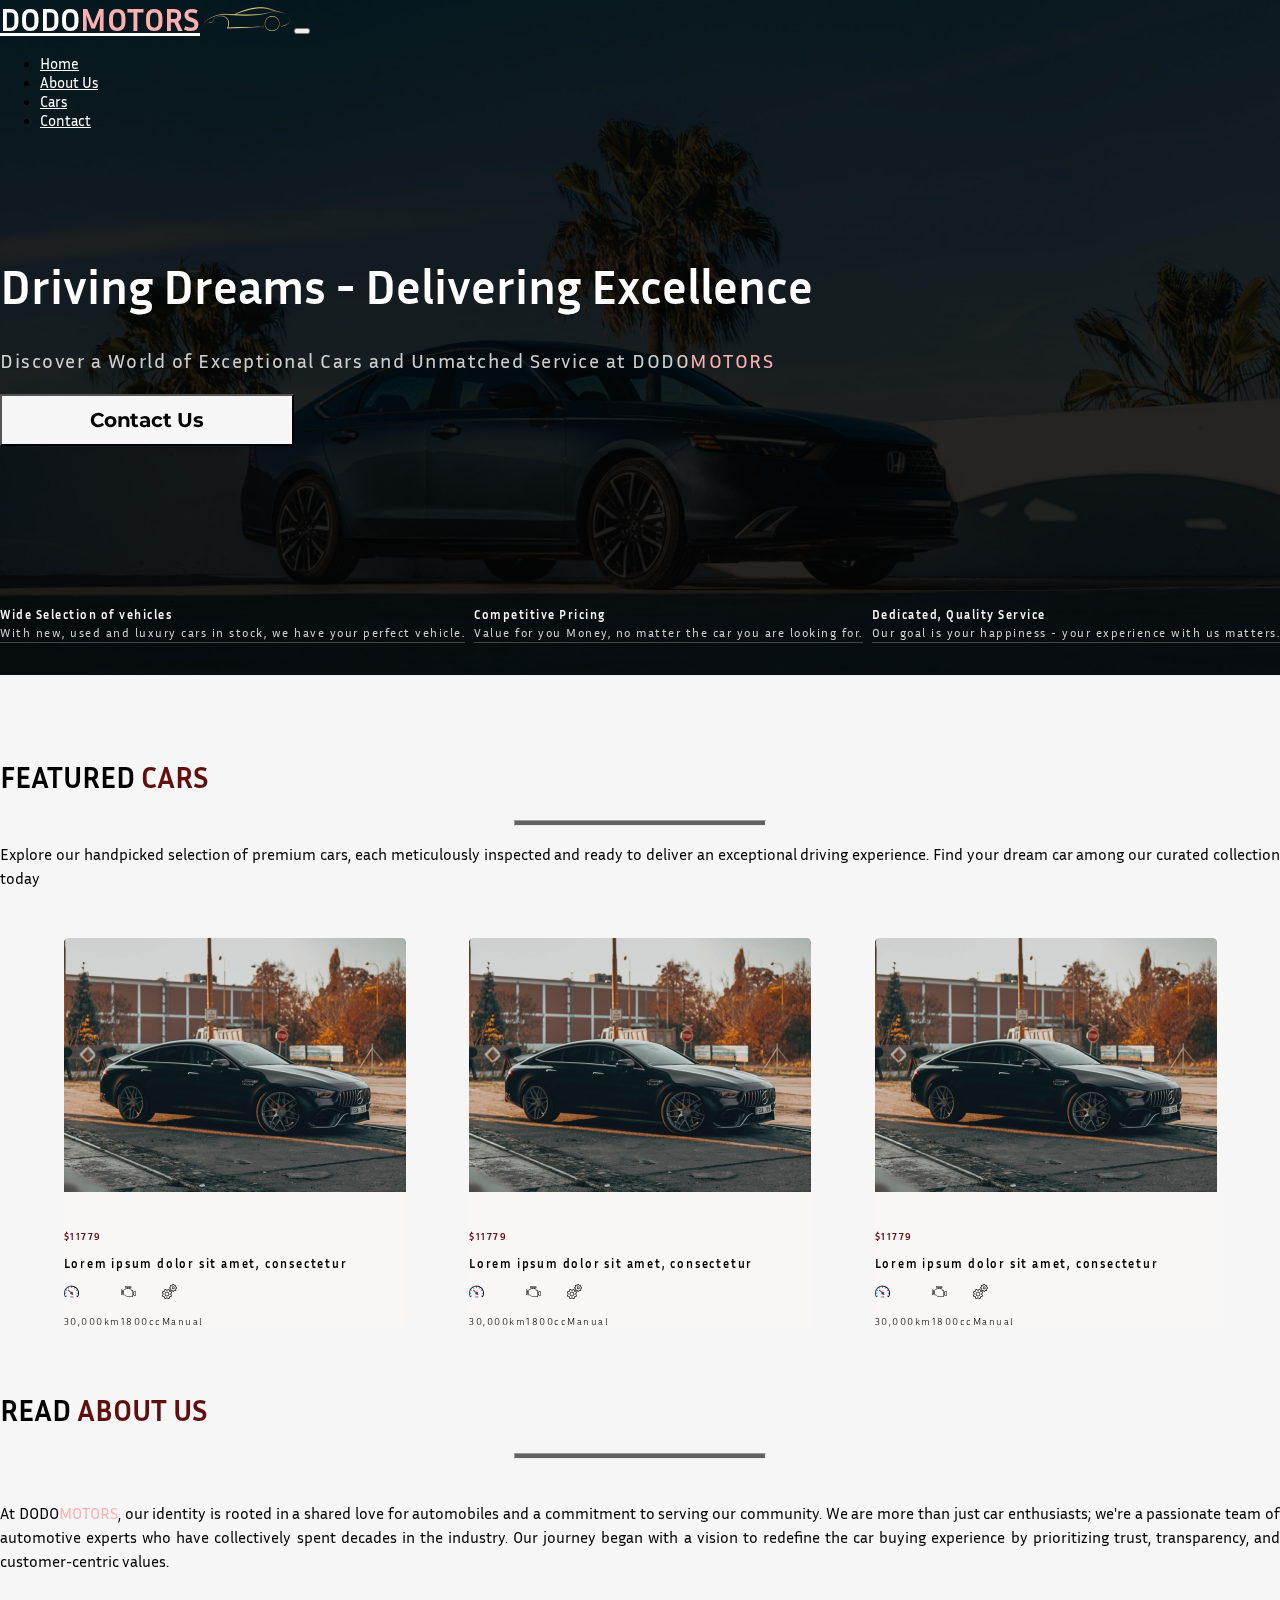
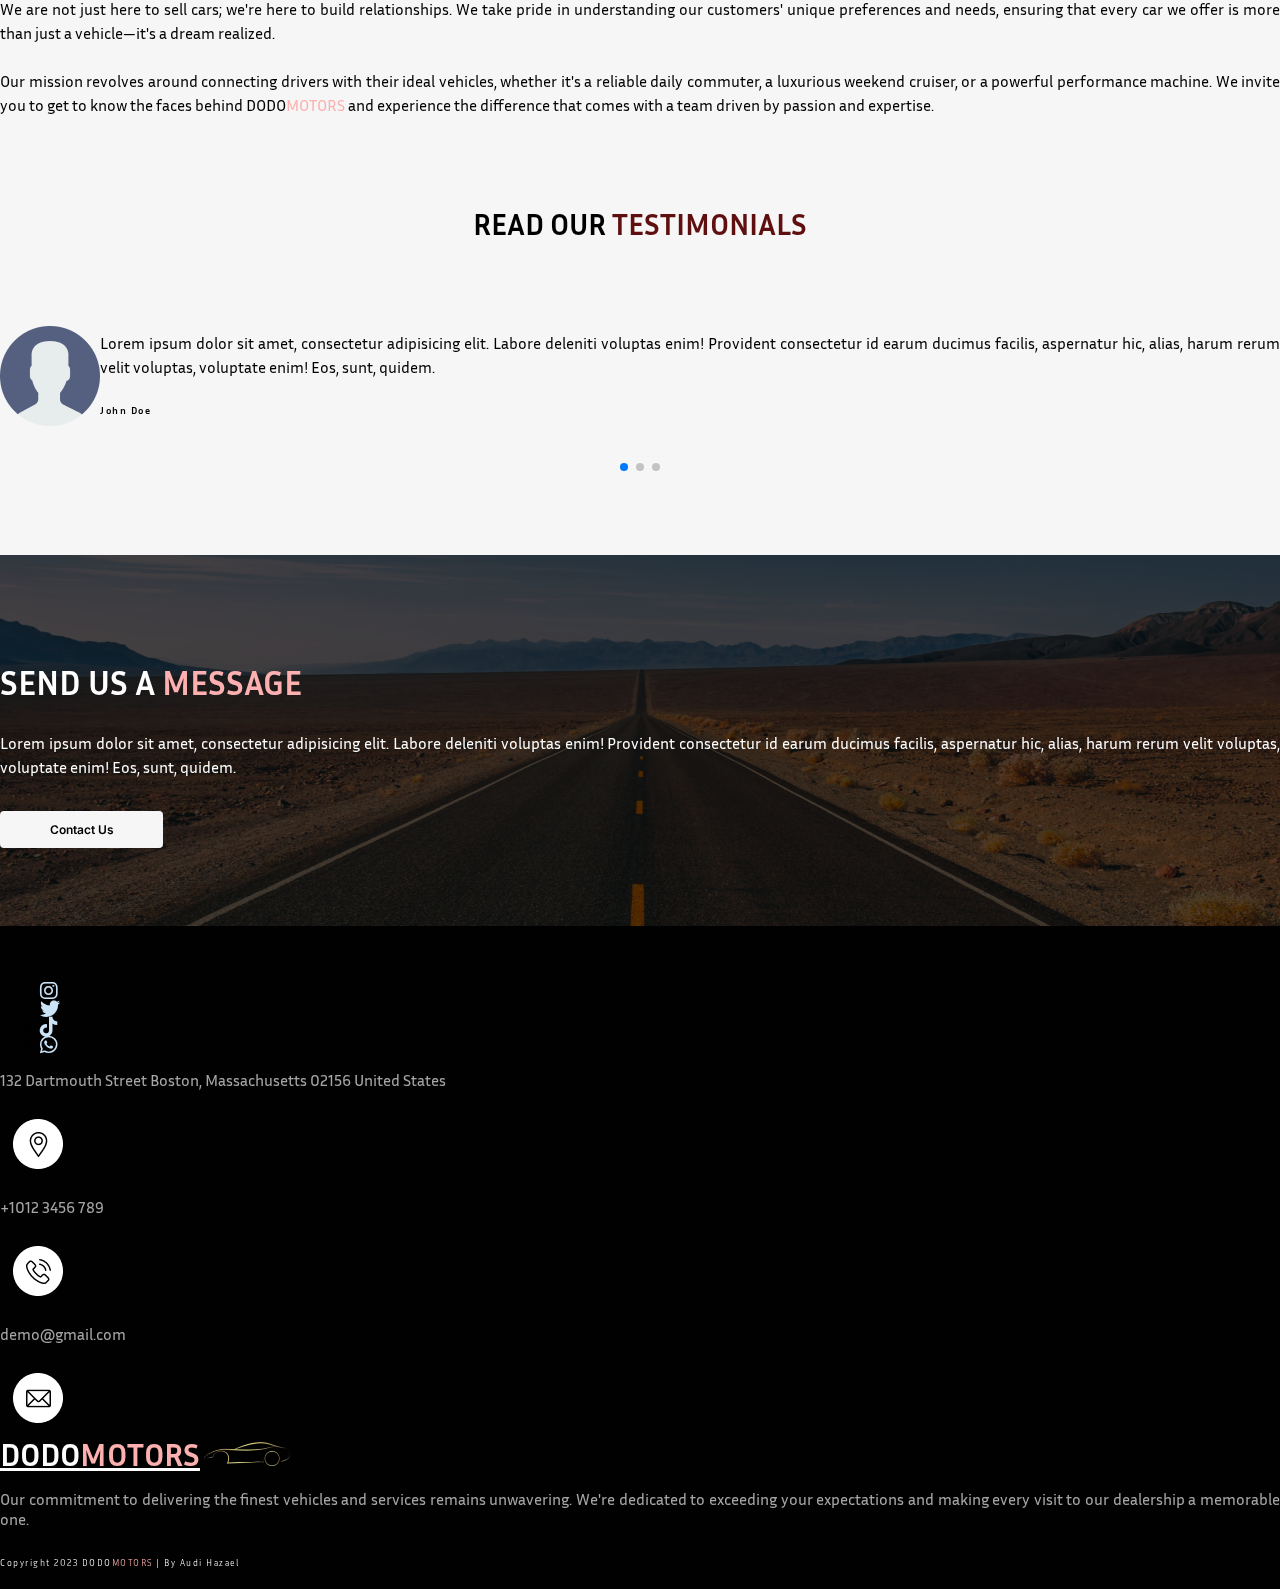
==== index.html @ 6fd5408b "Folder Adjustments" ====
<!DOCTYPE html>
<html lang="en">

<head>
  <meta charset="UTF-8">
  <meta name="viewport" content="width=device-width, initial-scale=1.0">
  <meta name="description" content="">
  <meta name="robots" content="index, follow">
  <link rel="canonical" href="">
  <meta property="og:title" content="">
  <meta property="og:description" content="">
  <meta property="og:image" content="">
  <script type="application/ld+json">
    {
      "@context": "https://schema.org",
      "@type": "WebPage",
      "name": "",
      "description": "",
      "url": "",
      "image": ""
    }
  </script>

  <link href="/Assets/css/fontawesome.css" rel="stylesheet">
  <link href="/Assets/css/brands.css" rel="stylesheet">
  <link href="/Assets/css/solid.css" rel="stylesheet">

  <link rel="stylesheet" href="https://cdnjs.cloudflare.com/ajax/libs/animate.css/4.1.1/animate.min.css" />
  <link href="https://cdn.jsdelivr.net/npm/bootstrap@5.3.1/dist/css/bootstrap.min.css" rel="stylesheet"
    integrity="sha384-4bw+/aepP/YC94hEpVNVgiZdgIC5+VKNBQNGCHeKRQN+PtmoHDEXuppvnDJzQIu9" crossorigin="anonymous">

  <link rel="stylesheet" href="/Styles/styles.css">
  <!-- Swiper CSS -->
  <link rel="stylesheet" href="https://unpkg.com/swiper/swiper-bundle.min.css">
  <link rel="stylesheet" href="https://cdn.jsdelivr.net/npm/swiper@10/swiper-bundle.min.css" />

  <link rel="icon" href="">
  <title>Home - DODOMOTORS</title>
</head>

<body id="" class="">
  <header class="">
    <nav class="navbar navbar-expand-lg  animate__animated animate__fadeIn animate__slower">
      <div class="container d-flex">
        <a class="navbar-brand" href="index.html">DODO<span class="motors">MOTORS</span></a>
        <img src="/Images/car.png" alt="" class="logo">
        </a>

        <button class="navbar-toggler" type="button" data-bs-toggle="collapse" data-bs-target="#navbarNav"
          aria-controls="navbarNav" aria-expanded="false" aria-label="Toggle navigation">
          <span class="navbar-toggler-icon text-light"></span>
        </button>

        <div class="collapse navbar-collapse" id="navbarNav">
          <div class="navbar-nav ms-auto mb-2 mb-lg-0 justify-content-center">
            <ul class="navbar-nav">
              <li class="nav-item me-4 ms-4">
                <a class="nav-link" aria-current="page" href="index.html">Home</a>
              </li>
              <li class="nav-item me-4 ms-4">
                <a class="nav-link" href="about-us.html">About Us</a>
              </li>
              <li class="nav-item me-4 ms-4">
                <a class="nav-link" href="products-search.html">Cars</a>
              </li>
              <li class="nav-item me-4 ms-4">
                <a class="nav-link" href="contact.html">Contact</a>
              </li>
            </ul>
          </div>
        </div>
      </div>
    </nav>

    <div class="hero">
      <div class="container animate__animated animate__fadeIn animate__slow">
        <h1 class="">Driving Dreams - Delivering Excellence</h1>
        <p class="">Discover a World of Exceptional Cars and Unmatched Service at DODO<span class="motors">MOTORS</span>
        </p>
        <div class="hero-button mt-5">
          <button type="button" class="btn animate__animated animate__fadeIn animate__slower">Contact
            Us</button>
        </div>

        <div class="row">
          <div class="col-3 ms-0 ps-0">
            <p class="title mb-2 ms-0 ps-0">Wide Selection of vehicles</p>
            <p class="ms-0 ps-0">With new, used and luxury cars in stock, we have your perfect vehicle.</p>
          </div>
          <div class="col-3 ms-0 ps-0">
            <p class="title mb-2 ms-0 ps-0">Competitive Pricing</p>
            <p class="ms-0 ps-0">Value for you Money, no matter the car you are looking for. </p>
          </div>
          <div class="col-3 ms-0 ps-0">
            <p class="title mb-2 ms-0 ps-0">Dedicated, Quality Service</p>
            <p class="ms-0 ps-0">Our goal is your happiness - your experience with us matters.</p>
          </div>
        </div>
      </div>
    </div>
  </header>

  <div class="featured container">
    <div class="">
      <div class="feature-title">
        <h2>FEATURED <span class="alternate-color">CARS</span></h2>
        <hr>
        <p>Explore our handpicked selection of premium cars, each meticulously inspected and ready to deliver an
          exceptional driving experience. Find your dream car among our curated collection today</p>
      </div>
    </div>
    <div class="row car-rows">
      <div class="col-4 ">
        <img class="car m-0 p-0" src="/Images/mercedes-benz.png" alt="">
        <div class="ms-4">
          <p class="money">$11779</p>
          <p class="description">Lorem ipsum dolor sit amet, consectetur</p>
          <div class="row not-centered">
            <div class="col-3 d-flex">
              <img class="icon me-2" src="/Images/speedometer.png" alt="">
              <p class="value">30,000km</p>
            </div>
            <div class="col-3 d-flex">
              <img class="icon ms-2 me-2" src="/Images/engine.png" alt="">
              <p class="value">1800cc</p>
            </div>
            <div class="col-3 d-flex">
              <img class="icon me-2" src="/Images/transmission.png" alt="">
              <p class="value">Manual</p>
            </div>
          </div>
        </div>
      </div>
      <div class="col-4 ">
        <img class="car m-0 p-0" src="/Images/mercedes-benz.png" alt="">
        <div class="ms-4">
          <p class="money">$11779</p>
          <p class="description">Lorem ipsum dolor sit amet, consectetur</p>
          <div class="row not-centered">
            <div class="col-3 d-flex">
              <img class="icon me-2" src="/Images/speedometer.png" alt="">
              <p class="value">30,000km</p>
            </div>
            <div class="col-3 d-flex">
              <img class="icon ms-2 me-2" src="/Images/engine.png" alt="">
              <p class="value">1800cc</p>
            </div>
            <div class="col-3 d-flex">
              <img class="icon me-2" src="/Images/transmission.png" alt="">
              <p class="value">Manual</p>
            </div>
          </div>
        </div>
      </div>
      <div class="col-4 ">
        <img class="car m-0 p-0" src="/Images/mercedes-benz.png" alt="">
        <div class="ms-4">
          <p class="money">$11779</p>
          <p class="description">Lorem ipsum dolor sit amet, consectetur</p>
          <div class="row not-centered">
            <div class="col-3 d-flex">
              <img class="icon me-2" src="/Images/speedometer.png" alt="">
              <p class="value">30,000km</p>
            </div>
            <div class="col-3 d-flex">
              <img class="icon ms-2 me-2" src="/Images/engine.png" alt="">
              <p class="value">1800cc</p>
            </div>
            <div class="col-3 d-flex">
              <img class="icon me-2" src="/Images/transmission.png" alt="">
              <p class="value">Manual</p>
            </div>
          </div>
        </div>
      </div>
    </div>
  </div>


  <div class="about-us container">
    <h2>READ <span class="alternate-color">ABOUT US</span></h2>
    <hr>
    <br>
    <p class="">At DODO<span class="motors">MOTORS</span>, our identity is rooted in a shared love for
      automobiles and a
      commitment to serving our
      community. We are more than just car enthusiasts; we're a passionate team of automotive experts who have
      collectively spent decades in the industry. Our journey began with a vision to redefine the car buying
      experience by prioritizing trust, transparency, and customer-centric values.
      <br><br>
      We are not just here to sell cars; we're here to build relationships. We take pride in understanding our
      customers' unique preferences and needs, ensuring that every car we offer is more than just a vehicle—it's a
      dream realized.
      <br><br>
      Our mission revolves around connecting drivers with their ideal vehicles, whether it's a reliable daily
      commuter, a luxurious weekend cruiser, or a powerful performance machine. We invite you to get to know the faces
      behind DODO<span class="motors">MOTORS</span> and experience the difference that comes with a team driven by
      passion and expertise.</p>
  </div>

  <div class="testimonials container">
    <div class="title">
      <h2>READ OUR <span class="alternate-color">TESTIMONIALS</span></h2>
    </div>
    <div class="swiper-container">
      <div class="swiper-wrapper">
        <div class="swiper-slide">
          <div class="row">
            <div class="col-lg-2 image">
              <img src="/Images/avatar.png" alt="" class="avatar">
            </div>
            <div class="col-lg-8">
              <p>Lorem ipsum dolor sit amet, consectetur adipisicing elit. Labore deleniti voluptas enim! Provident
                consectetur id earum ducimus facilis, aspernatur hic, alias, harum rerum velit voluptas, voluptate enim!
                Eos, sunt, quidem.</p>
              <h6>John Doe</h6>
            </div>
          </div>
        </div>

        <div class="swiper-slide">
          <div class="row">
            <div class="col-lg-2 image">
              <img src="/Images/avatar.png" alt="" class="avatar">
            </div>
            <div class="col-lg-8">
              <p>Lorem ipsum dolor sit amet, consectetur adipisicing elit. Labore deleniti voluptas enim! Provident
                consectetur id earum ducimus facilis, aspernatur hic, alias, harum rerum velit voluptas, voluptate enim!
                Eos, sunt, quidem.</p>
              <h6>John Doe</h6>
            </div>
          </div>
        </div>

        <div class="swiper-slide">
          <div class="row">
            <div class="col-lg-2 image">
              <img src="/Images/avatar.png" alt="" class="avatar">
            </div>
            <div class="col-lg-8">
              <p>Lorem ipsum dolor sit amet, consectetur adipisicing elit. Labore deleniti voluptas enim! Provident
                consectetur id earum ducimus facilis, aspernatur hic, alias, harum rerum velit voluptas, voluptate enim!
                Eos, sunt, quidem.</p>
              <h6>John Doe</h6>
            </div>
          </div>
        </div>

        <!-- Add more swiper-slide elements for additional testimonials here -->
      </div>
      <!-- Navigation buttons -->
      <div class="swiper-pagination"></div>
    </div>
  </div>

  <div class="contact-us">
    <div class="container">
      <h2>SEND US A <span class="alternate-colorII">MESSAGE</span></h2>
      <p class="mt-4">Lorem ipsum dolor sit amet, consectetur adipisicing elit. Labore deleniti voluptas enim! Provident
        consectetur
        id earum ducimus facilis, aspernatur hic, alias, harum rerum velit voluptas, voluptate enim! Eos, sunt, quidem.
      </p>
      <div class="contact-button">
        <button type="button" class="btn btn-primary animate__animated animate__fadeIn animate__slower">Contact
          Us</button>
      </div>
    </div>
  </div>

  <footer class="footer">
    <div class="container">
      <div class="row">
        <div class="col-lg-6 mb-4">
          <div class="socials">
            <ul class="list-unstyled d-flex justify-content-end">
              <li class="me-4 ms-4"><a href="" rel="nofollow" target="_blank"><i class="fab fa-instagram fa-lg"></i></a>
              </li>
              <li class="me-4 ms-4"><a href="" rel="nofollow" target="_blank"><i class="fab fa-twitter fa-lg"></i></a>
              </li>
              <li class="me-4 ms-4"><a href="" rel="nofollow" target="_blank"><i class="fab fa-tiktok fa-lg"></i></a>
              </li>
              <li class="me-4 ms-4"><a href="" rel="nofollow" target="_blank"><i class="fab fa-whatsapp fa-lg"></i></a>
              </li>
            </ul>
          </div>
          <div class="contact-details">
            <div class="d-flex float-end">
              <p class="me-4 mt-3 text-end">132 Dartmouth Street Boston, Massachusetts 02156 United States</p>
              <img src="/Images/location.png" alt="address-icon" class="icon">
            </div>
            <div class="d-flex float-end">
              <p class="me-4 mt-3">+1012 3456 789</p>
              <img src="/Images/call.png" alt="call-icon" class="icon">
            </div>
            <div class="d-flex float-end">
              <p class="me-4 mt-3 text-end">demo@gmail.com</p>
              <img src="/Images/mail.png" alt="email-icon" class="icon">
            </div>
          </div>
        </div>

        <div class="col-lg-6 mb-4">
          <a class="navbar-brand" href="index.html">DODO<span class="motors">MOTORS</span></a>
          <img src="/Images/car.png" alt="logo image" class="logo">
          </a>
          <p class="left-aligned mt-4">Our commitment to delivering the finest vehicles and services remains
            unwavering.
            We're dedicated to
            exceeding your expectations and making every visit to our dealership a memorable one.
          </p>
        </div>
      </div>

      <p class="copyright text-center mb-0 pb-0">Copyright 2023 DODO<span class="alternate-colorII">MOTORS</span> | By
        Audi Hazael
      </p>
    </div>
  </footer>

  <script src="Assets/js/jquery-3.6.4.min.js"></script>
  <script src="https://cdn.jsdelivr.net/npm/bootstrap@5.3.1/dist/js/bootstrap.bundle.min.js"
    integrity="sha384-HwwvtgBNo3bZJJLYd8oVXjrBZt8cqVSpeBNS5n7C8IVInixGAoxmnlMuBnhbgrkm" crossorigin="anonymous">
  </script>

  <script type="text/javascript" id="hs-script-loader" async defer src="//js-eu1.hs-scripts.com/139735656.js">
  </script>

  <!-- Swiper JS -->
  <script src="https://unpkg.com/swiper/swiper-bundle.min.js"></script>
  <script src="/JavaScript/swiper.js"></script>
  <script src="https://cdn.jsdelivr.net/npm/swiper@10/swiper-bundle.min.js"></script>
  <script src="/JavaScript/imageSwiper.js"></script>
</body>

</html>
---- Assets/css/brands.css ----
/*!
 * Font Awesome Free 6.3.0 by @fontawesome - https://fontawesome.com
 * License - https://fontawesome.com/license/free (Icons: CC BY 4.0, Fonts: SIL OFL 1.1, Code: MIT License)
 * Copyright 2023 Fonticons, Inc.
 */
:root, :host {
  --fa-style-family-brands: 'Font Awesome 6 Brands';
  --fa-font-brands: normal 400 1em/1 'Font Awesome 6 Brands'; }

@font-face {
  font-family: 'Font Awesome 6 Brands';
  font-style: normal;
  font-weight: 400;
  font-display: block;
  src: url("../webfonts/fa-brands-400.woff2") format("woff2"), url("../webfonts/fa-brands-400.ttf") format("truetype"); }

.fab,
.fa-brands {
  font-weight: 400; }

.fa-monero:before {
  content: "\f3d0"; }

.fa-hooli:before {
  content: "\f427"; }

.fa-yelp:before {
  content: "\f1e9"; }

.fa-cc-visa:before {
  content: "\f1f0"; }

.fa-lastfm:before {
  content: "\f202"; }

.fa-shopware:before {
  content: "\f5b5"; }

.fa-creative-commons-nc:before {
  content: "\f4e8"; }

.fa-aws:before {
  content: "\f375"; }

.fa-redhat:before {
  content: "\f7bc"; }

.fa-yoast:before {
  content: "\f2b1"; }

.fa-cloudflare:before {
  content: "\e07d"; }

.fa-ups:before {
  content: "\f7e0"; }

.fa-wpexplorer:before {
  content: "\f2de"; }

.fa-dyalog:before {
  content: "\f399"; }

.fa-bity:before {
  content: "\f37a"; }

.fa-stackpath:before {
  content: "\f842"; }

.fa-buysellads:before {
  content: "\f20d"; }

.fa-first-order:before {
  content: "\f2b0"; }

.fa-modx:before {
  content: "\f285"; }

.fa-guilded:before {
  content: "\e07e"; }

.fa-vnv:before {
  content: "\f40b"; }

.fa-square-js:before {
  content: "\f3b9"; }

.fa-js-square:before {
  content: "\f3b9"; }

.fa-microsoft:before {
  content: "\f3ca"; }

.fa-qq:before {
  content: "\f1d6"; }

.fa-orcid:before {
  content: "\f8d2"; }

.fa-java:before {
  content: "\f4e4"; }

.fa-invision:before {
  content: "\f7b0"; }

.fa-creative-commons-pd-alt:before {
  content: "\f4ed"; }

.fa-centercode:before {
  content: "\f380"; }

.fa-glide-g:before {
  content: "\f2a6"; }

.fa-drupal:before {
  content: "\f1a9"; }

.fa-hire-a-helper:before {
  content: "\f3b0"; }

.fa-creative-commons-by:before {
  content: "\f4e7"; }

.fa-unity:before {
  content: "\e049"; }

.fa-whmcs:before {
  content: "\f40d"; }

.fa-rocketchat:before {
  content: "\f3e8"; }

.fa-vk:before {
  content: "\f189"; }

.fa-untappd:before {
  content: "\f405"; }

.fa-mailchimp:before {
  content: "\f59e"; }

.fa-css3-alt:before {
  content: "\f38b"; }

.fa-square-reddit:before {
  content: "\f1a2"; }

.fa-reddit-square:before {
  content: "\f1a2"; }

.fa-vimeo-v:before {
  content: "\f27d"; }

.fa-contao:before {
  content: "\f26d"; }

.fa-square-font-awesome:before {
  content: "\e5ad"; }

.fa-deskpro:before {
  content: "\f38f"; }

.fa-sistrix:before {
  content: "\f3ee"; }

.fa-square-instagram:before {
  content: "\e055"; }

.fa-instagram-square:before {
  content: "\e055"; }

.fa-battle-net:before {
  content: "\f835"; }

.fa-the-red-yeti:before {
  content: "\f69d"; }

.fa-square-hacker-news:before {
  content: "\f3af"; }

.fa-hacker-news-square:before {
  content: "\f3af"; }

.fa-edge:before {
  content: "\f282"; }

.fa-napster:before {
  content: "\f3d2"; }

.fa-square-snapchat:before {
  content: "\f2ad"; }

.fa-snapchat-square:before {
  content: "\f2ad"; }

.fa-google-plus-g:before {
  content: "\f0d5"; }

.fa-artstation:before {
  content: "\f77a"; }

.fa-markdown:before {
  content: "\f60f"; }

.fa-sourcetree:before {
  content: "\f7d3"; }

.fa-google-plus:before {
  content: "\f2b3"; }

.fa-diaspora:before {
  content: "\f791"; }

.fa-foursquare:before {
  content: "\f180"; }

.fa-stack-overflow:before {
  content: "\f16c"; }

.fa-github-alt:before {
  content: "\f113"; }

.fa-phoenix-squadron:before {
  content: "\f511"; }

.fa-pagelines:before {
  content: "\f18c"; }

.fa-algolia:before {
  content: "\f36c"; }

.fa-red-river:before {
  content: "\f3e3"; }

.fa-creative-commons-sa:before {
  content: "\f4ef"; }

.fa-safari:before {
  content: "\f267"; }

.fa-google:before {
  content: "\f1a0"; }

.fa-square-font-awesome-stroke:before {
  content: "\f35c"; }

.fa-font-awesome-alt:before {
  content: "\f35c"; }

.fa-atlassian:before {
  content: "\f77b"; }

.fa-linkedin-in:before {
  content: "\f0e1"; }

.fa-digital-ocean:before {
  content: "\f391"; }

.fa-nimblr:before {
  content: "\f5a8"; }

.fa-chromecast:before {
  content: "\f838"; }

.fa-evernote:before {
  content: "\f839"; }

.fa-hacker-news:before {
  content: "\f1d4"; }

.fa-creative-commons-sampling:before {
  content: "\f4f0"; }

.fa-adversal:before {
  content: "\f36a"; }

.fa-creative-commons:before {
  content: "\f25e"; }

.fa-watchman-monitoring:before {
  content: "\e087"; }

.fa-fonticons:before {
  content: "\f280"; }

.fa-weixin:before {
  content: "\f1d7"; }

.fa-shirtsinbulk:before {
  content: "\f214"; }

.fa-codepen:before {
  content: "\f1cb"; }

.fa-git-alt:before {
  content: "\f841"; }

.fa-lyft:before {
  content: "\f3c3"; }

.fa-rev:before {
  content: "\f5b2"; }

.fa-windows:before {
  content: "\f17a"; }

.fa-wizards-of-the-coast:before {
  content: "\f730"; }

.fa-square-viadeo:before {
  content: "\f2aa"; }

.fa-viadeo-square:before {
  content: "\f2aa"; }

.fa-meetup:before {
  content: "\f2e0"; }

.fa-centos:before {
  content: "\f789"; }

.fa-adn:before {
  content: "\f170"; }

.fa-cloudsmith:before {
  content: "\f384"; }

.fa-pied-piper-alt:before {
  content: "\f1a8"; }

.fa-square-dribbble:before {
  content: "\f397"; }

.fa-dribbble-square:before {
  content: "\f397"; }

.fa-codiepie:before {
  content: "\f284"; }

.fa-node:before {
  content: "\f419"; }

.fa-mix:before {
  content: "\f3cb"; }

.fa-steam:before {
  content: "\f1b6"; }

.fa-cc-apple-pay:before {
  content: "\f416"; }

.fa-scribd:before {
  content: "\f28a"; }

.fa-openid:before {
  content: "\f19b"; }

.fa-instalod:before {
  content: "\e081"; }

.fa-expeditedssl:before {
  content: "\f23e"; }

.fa-sellcast:before {
  content: "\f2da"; }

.fa-square-twitter:before {
  content: "\f081"; }

.fa-twitter-square:before {
  content: "\f081"; }

.fa-r-project:before {
  content: "\f4f7"; }

.fa-delicious:before {
  content: "\f1a5"; }

.fa-freebsd:before {
  content: "\f3a4"; }

.fa-vuejs:before {
  content: "\f41f"; }

.fa-accusoft:before {
  content: "\f369"; }

.fa-ioxhost:before {
  content: "\f208"; }

.fa-fonticons-fi:before {
  content: "\f3a2"; }

.fa-app-store:before {
  content: "\f36f"; }

.fa-cc-mastercard:before {
  content: "\f1f1"; }

.fa-itunes-note:before {
  content: "\f3b5"; }

.fa-golang:before {
  content: "\e40f"; }

.fa-kickstarter:before {
  content: "\f3bb"; }

.fa-grav:before {
  content: "\f2d6"; }

.fa-weibo:before {
  content: "\f18a"; }

.fa-uncharted:before {
  content: "\e084"; }

.fa-firstdraft:before {
  content: "\f3a1"; }

.fa-square-youtube:before {
  content: "\f431"; }

.fa-youtube-square:before {
  content: "\f431"; }

.fa-wikipedia-w:before {
  content: "\f266"; }

.fa-wpressr:before {
  content: "\f3e4"; }

.fa-rendact:before {
  content: "\f3e4"; }

.fa-angellist:before {
  content: "\f209"; }

.fa-galactic-republic:before {
  content: "\f50c"; }

.fa-nfc-directional:before {
  content: "\e530"; }

.fa-skype:before {
  content: "\f17e"; }

.fa-joget:before {
  content: "\f3b7"; }

.fa-fedora:before {
  content: "\f798"; }

.fa-stripe-s:before {
  content: "\f42a"; }

.fa-meta:before {
  content: "\e49b"; }

.fa-laravel:before {
  content: "\f3bd"; }

.fa-hotjar:before {
  content: "\f3b1"; }

.fa-bluetooth-b:before {
  content: "\f294"; }

.fa-sticker-mule:before {
  content: "\f3f7"; }

.fa-creative-commons-zero:before {
  content: "\f4f3"; }

.fa-hips:before {
  content: "\f452"; }

.fa-behance:before {
  content: "\f1b4"; }

.fa-reddit:before {
  content: "\f1a1"; }

.fa-discord:before {
  content: "\f392"; }

.fa-chrome:before {
  content: "\f268"; }

.fa-app-store-ios:before {
  content: "\f370"; }

.fa-cc-discover:before {
  content: "\f1f2"; }

.fa-wpbeginner:before {
  content: "\f297"; }

.fa-confluence:before {
  content: "\f78d"; }

.fa-mdb:before {
  content: "\f8ca"; }

.fa-dochub:before {
  content: "\f394"; }

.fa-accessible-icon:before {
  content: "\f368"; }

.fa-ebay:before {
  content: "\f4f4"; }

.fa-amazon:before {
  content: "\f270"; }

.fa-unsplash:before {
  content: "\e07c"; }

.fa-yarn:before {
  content: "\f7e3"; }

.fa-square-steam:before {
  content: "\f1b7"; }

.fa-steam-square:before {
  content: "\f1b7"; }

.fa-500px:before {
  content: "\f26e"; }

.fa-square-vimeo:before {
  content: "\f194"; }

.fa-vimeo-square:before {
  content: "\f194"; }

.fa-asymmetrik:before {
  content: "\f372"; }

.fa-font-awesome:before {
  content: "\f2b4"; }

.fa-font-awesome-flag:before {
  content: "\f2b4"; }

.fa-font-awesome-logo-full:before {
  content: "\f2b4"; }

.fa-gratipay:before {
  content: "\f184"; }

.fa-apple:before {
  content: "\f179"; }

.fa-hive:before {
  content: "\e07f"; }

.fa-gitkraken:before {
  content: "\f3a6"; }

.fa-keybase:before {
  content: "\f4f5"; }

.fa-apple-pay:before {
  content: "\f415"; }

.fa-padlet:before {
  content: "\e4a0"; }

.fa-amazon-pay:before {
  content: "\f42c"; }

.fa-square-github:before {
  content: "\f092"; }

.fa-github-square:before {
  content: "\f092"; }

.fa-stumbleupon:before {
  content: "\f1a4"; }

.fa-fedex:before {
  content: "\f797"; }

.fa-phoenix-framework:before {
  content: "\f3dc"; }

.fa-shopify:before {
  content: "\e057"; }

.fa-neos:before {
  content: "\f612"; }

.fa-hackerrank:before {
  content: "\f5f7"; }

.fa-researchgate:before {
  content: "\f4f8"; }

.fa-swift:before {
  content: "\f8e1"; }

.fa-angular:before {
  content: "\f420"; }

.fa-speakap:before {
  content: "\f3f3"; }

.fa-angrycreative:before {
  content: "\f36e"; }

.fa-y-combinator:before {
  content: "\f23b"; }

.fa-empire:before {
  content: "\f1d1"; }

.fa-envira:before {
  content: "\f299"; }

.fa-square-gitlab:before {
  content: "\e5ae"; }

.fa-gitlab-square:before {
  content: "\e5ae"; }

.fa-studiovinari:before {
  content: "\f3f8"; }

.fa-pied-piper:before {
  content: "\f2ae"; }

.fa-wordpress:before {
  content: "\f19a"; }

.fa-product-hunt:before {
  content: "\f288"; }

.fa-firefox:before {
  content: "\f269"; }

.fa-linode:before {
  content: "\f2b8"; }

.fa-goodreads:before {
  content: "\f3a8"; }

.fa-square-odnoklassniki:before {
  content: "\f264"; }

.fa-odnoklassniki-square:before {
  content: "\f264"; }

.fa-jsfiddle:before {
  content: "\f1cc"; }

.fa-sith:before {
  content: "\f512"; }

.fa-themeisle:before {
  content: "\f2b2"; }

.fa-page4:before {
  content: "\f3d7"; }

.fa-hashnode:before {
  content: "\e499"; }

.fa-react:before {
  content: "\f41b"; }

.fa-cc-paypal:before {
  content: "\f1f4"; }

.fa-squarespace:before {
  content: "\f5be"; }

.fa-cc-stripe:before {
  content: "\f1f5"; }

.fa-creative-commons-share:before {
  content: "\f4f2"; }

.fa-bitcoin:before {
  content: "\f379"; }

.fa-keycdn:before {
  content: "\f3ba"; }

.fa-opera:before {
  content: "\f26a"; }

.fa-itch-io:before {
  content: "\f83a"; }

.fa-umbraco:before {
  content: "\f8e8"; }

.fa-galactic-senate:before {
  content: "\f50d"; }

.fa-ubuntu:before {
  content: "\f7df"; }

.fa-draft2digital:before {
  content: "\f396"; }

.fa-stripe:before {
  content: "\f429"; }

.fa-houzz:before {
  content: "\f27c"; }

.fa-gg:before {
  content: "\f260"; }

.fa-dhl:before {
  content: "\f790"; }

.fa-square-pinterest:before {
  content: "\f0d3"; }

.fa-pinterest-square:before {
  content: "\f0d3"; }

.fa-xing:before {
  content: "\f168"; }

.fa-blackberry:before {
  content: "\f37b"; }

.fa-creative-commons-pd:before {
  content: "\f4ec"; }

.fa-playstation:before {
  content: "\f3df"; }

.fa-quinscape:before {
  content: "\f459"; }

.fa-less:before {
  content: "\f41d"; }

.fa-blogger-b:before {
  content: "\f37d"; }

.fa-opencart:before {
  content: "\f23d"; }

.fa-vine:before {
  content: "\f1ca"; }

.fa-paypal:before {
  content: "\f1ed"; }

.fa-gitlab:before {
  content: "\f296"; }

.fa-typo3:before {
  content: "\f42b"; }

.fa-reddit-alien:before {
  content: "\f281"; }

.fa-yahoo:before {
  content: "\f19e"; }

.fa-dailymotion:before {
  content: "\e052"; }

.fa-affiliatetheme:before {
  content: "\f36b"; }

.fa-pied-piper-pp:before {
  content: "\f1a7"; }

.fa-bootstrap:before {
  content: "\f836"; }

.fa-odnoklassniki:before {
  content: "\f263"; }

.fa-nfc-symbol:before {
  content: "\e531"; }

.fa-ethereum:before {
  content: "\f42e"; }

.fa-speaker-deck:before {
  content: "\f83c"; }

.fa-creative-commons-nc-eu:before {
  content: "\f4e9"; }

.fa-patreon:before {
  content: "\f3d9"; }

.fa-avianex:before {
  content: "\f374"; }

.fa-ello:before {
  content: "\f5f1"; }

.fa-gofore:before {
  content: "\f3a7"; }

.fa-bimobject:before {
  content: "\f378"; }

.fa-facebook-f:before {
  content: "\f39e"; }

.fa-square-google-plus:before {
  content: "\f0d4"; }

.fa-google-plus-square:before {
  content: "\f0d4"; }

.fa-mandalorian:before {
  content: "\f50f"; }

.fa-first-order-alt:before {
  content: "\f50a"; }

.fa-osi:before {
  content: "\f41a"; }

.fa-google-wallet:before {
  content: "\f1ee"; }

.fa-d-and-d-beyond:before {
  content: "\f6ca"; }

.fa-periscope:before {
  content: "\f3da"; }

.fa-fulcrum:before {
  content: "\f50b"; }

.fa-cloudscale:before {
  content: "\f383"; }

.fa-forumbee:before {
  content: "\f211"; }

.fa-mizuni:before {
  content: "\f3cc"; }

.fa-schlix:before {
  content: "\f3ea"; }

.fa-square-xing:before {
  content: "\f169"; }

.fa-xing-square:before {
  content: "\f169"; }

.fa-bandcamp:before {
  content: "\f2d5"; }

.fa-wpforms:before {
  content: "\f298"; }

.fa-cloudversify:before {
  content: "\f385"; }

.fa-usps:before {
  content: "\f7e1"; }

.fa-megaport:before {
  content: "\f5a3"; }

.fa-magento:before {
  content: "\f3c4"; }

.fa-spotify:before {
  content: "\f1bc"; }

.fa-optin-monster:before {
  content: "\f23c"; }

.fa-fly:before {
  content: "\f417"; }

.fa-aviato:before {
  content: "\f421"; }

.fa-itunes:before {
  content: "\f3b4"; }

.fa-cuttlefish:before {
  content: "\f38c"; }

.fa-blogger:before {
  content: "\f37c"; }

.fa-flickr:before {
  content: "\f16e"; }

.fa-viber:before {
  content: "\f409"; }

.fa-soundcloud:before {
  content: "\f1be"; }

.fa-digg:before {
  content: "\f1a6"; }

.fa-tencent-weibo:before {
  content: "\f1d5"; }

.fa-symfony:before {
  content: "\f83d"; }

.fa-maxcdn:before {
  content: "\f136"; }

.fa-etsy:before {
  content: "\f2d7"; }

.fa-facebook-messenger:before {
  content: "\f39f"; }

.fa-audible:before {
  content: "\f373"; }

.fa-think-peaks:before {
  content: "\f731"; }

.fa-bilibili:before {
  content: "\e3d9"; }

.fa-erlang:before {
  content: "\f39d"; }

.fa-cotton-bureau:before {
  content: "\f89e"; }

.fa-dashcube:before {
  content: "\f210"; }

.fa-42-group:before {
  content: "\e080"; }

.fa-innosoft:before {
  content: "\e080"; }

.fa-stack-exchange:before {
  content: "\f18d"; }

.fa-elementor:before {
  content: "\f430"; }

.fa-square-pied-piper:before {
  content: "\e01e"; }

.fa-pied-piper-square:before {
  content: "\e01e"; }

.fa-creative-commons-nd:before {
  content: "\f4eb"; }

.fa-palfed:before {
  content: "\f3d8"; }

.fa-superpowers:before {
  content: "\f2dd"; }

.fa-resolving:before {
  content: "\f3e7"; }

.fa-xbox:before {
  content: "\f412"; }

.fa-searchengin:before {
  content: "\f3eb"; }

.fa-tiktok:before {
  content: "\e07b"; }

.fa-square-facebook:before {
  content: "\f082"; }

.fa-facebook-square:before {
  content: "\f082"; }

.fa-renren:before {
  content: "\f18b"; }

.fa-linux:before {
  content: "\f17c"; }

.fa-glide:before {
  content: "\f2a5"; }

.fa-linkedin:before {
  content: "\f08c"; }

.fa-hubspot:before {
  content: "\f3b2"; }

.fa-deploydog:before {
  content: "\f38e"; }

.fa-twitch:before {
  content: "\f1e8"; }

.fa-ravelry:before {
  content: "\f2d9"; }

.fa-mixer:before {
  content: "\e056"; }

.fa-square-lastfm:before {
  content: "\f203"; }

.fa-lastfm-square:before {
  content: "\f203"; }

.fa-vimeo:before {
  content: "\f40a"; }

.fa-mendeley:before {
  content: "\f7b3"; }

.fa-uniregistry:before {
  content: "\f404"; }

.fa-figma:before {
  content: "\f799"; }

.fa-creative-commons-remix:before {
  content: "\f4ee"; }

.fa-cc-amazon-pay:before {
  content: "\f42d"; }

.fa-dropbox:before {
  content: "\f16b"; }

.fa-instagram:before {
  content: "\f16d"; }

.fa-cmplid:before {
  content: "\e360"; }

.fa-facebook:before {
  content: "\f09a"; }

.fa-gripfire:before {
  content: "\f3ac"; }

.fa-jedi-order:before {
  content: "\f50e"; }

.fa-uikit:before {
  content: "\f403"; }

.fa-fort-awesome-alt:before {
  content: "\f3a3"; }

.fa-phabricator:before {
  content: "\f3db"; }

.fa-ussunnah:before {
  content: "\f407"; }

.fa-earlybirds:before {
  content: "\f39a"; }

.fa-trade-federation:before {
  content: "\f513"; }

.fa-autoprefixer:before {
  content: "\f41c"; }

.fa-whatsapp:before {
  content: "\f232"; }

.fa-slideshare:before {
  content: "\f1e7"; }

.fa-google-play:before {
  content: "\f3ab"; }

.fa-viadeo:before {
  content: "\f2a9"; }

.fa-line:before {
  content: "\f3c0"; }

.fa-google-drive:before {
  content: "\f3aa"; }

.fa-servicestack:before {
  content: "\f3ec"; }

.fa-simplybuilt:before {
  content: "\f215"; }

.fa-bitbucket:before {
  content: "\f171"; }

.fa-imdb:before {
  content: "\f2d8"; }

.fa-deezer:before {
  content: "\e077"; }

.fa-raspberry-pi:before {
  content: "\f7bb"; }

.fa-jira:before {
  content: "\f7b1"; }

.fa-docker:before {
  content: "\f395"; }

.fa-screenpal:before {
  content: "\e570"; }

.fa-bluetooth:before {
  content: "\f293"; }

.fa-gitter:before {
  content: "\f426"; }

.fa-d-and-d:before {
  content: "\f38d"; }

.fa-microblog:before {
  content: "\e01a"; }

.fa-cc-diners-club:before {
  content: "\f24c"; }

.fa-gg-circle:before {
  content: "\f261"; }

.fa-pied-piper-hat:before {
  content: "\f4e5"; }

.fa-kickstarter-k:before {
  content: "\f3bc"; }

.fa-yandex:before {
  content: "\f413"; }

.fa-readme:before {
  content: "\f4d5"; }

.fa-html5:before {
  content: "\f13b"; }

.fa-sellsy:before {
  content: "\f213"; }

.fa-sass:before {
  content: "\f41e"; }

.fa-wirsindhandwerk:before {
  content: "\e2d0"; }

.fa-wsh:before {
  content: "\e2d0"; }

.fa-buromobelexperte:before {
  content: "\f37f"; }

.fa-salesforce:before {
  content: "\f83b"; }

.fa-octopus-deploy:before {
  content: "\e082"; }

.fa-medapps:before {
  content: "\f3c6"; }

.fa-ns8:before {
  content: "\f3d5"; }

.fa-pinterest-p:before {
  content: "\f231"; }

.fa-apper:before {
  content: "\f371"; }

.fa-fort-awesome:before {
  content: "\f286"; }

.fa-waze:before {
  content: "\f83f"; }

.fa-cc-jcb:before {
  content: "\f24b"; }

.fa-snapchat:before {
  content: "\f2ab"; }

.fa-snapchat-ghost:before {
  content: "\f2ab"; }

.fa-fantasy-flight-games:before {
  content: "\f6dc"; }

.fa-rust:before {
  content: "\e07a"; }

.fa-wix:before {
  content: "\f5cf"; }

.fa-square-behance:before {
  content: "\f1b5"; }

.fa-behance-square:before {
  content: "\f1b5"; }

.fa-supple:before {
  content: "\f3f9"; }

.fa-rebel:before {
  content: "\f1d0"; }

.fa-css3:before {
  content: "\f13c"; }

.fa-staylinked:before {
  content: "\f3f5"; }

.fa-kaggle:before {
  content: "\f5fa"; }

.fa-space-awesome:before {
  content: "\e5ac"; }

.fa-deviantart:before {
  content: "\f1bd"; }

.fa-cpanel:before {
  content: "\f388"; }

.fa-goodreads-g:before {
  content: "\f3a9"; }

.fa-square-git:before {
  content: "\f1d2"; }

.fa-git-square:before {
  content: "\f1d2"; }

.fa-square-tumblr:before {
  content: "\f174"; }

.fa-tumblr-square:before {
  content: "\f174"; }

.fa-trello:before {
  content: "\f181"; }

.fa-creative-commons-nc-jp:before {
  content: "\f4ea"; }

.fa-get-pocket:before {
  content: "\f265"; }

.fa-perbyte:before {
  content: "\e083"; }

.fa-grunt:before {
  content: "\f3ad"; }

.fa-weebly:before {
  content: "\f5cc"; }

.fa-connectdevelop:before {
  content: "\f20e"; }

.fa-leanpub:before {
  content: "\f212"; }

.fa-black-tie:before {
  content: "\f27e"; }

.fa-themeco:before {
  content: "\f5c6"; }

.fa-python:before {
  content: "\f3e2"; }

.fa-android:before {
  content: "\f17b"; }

.fa-bots:before {
  content: "\e340"; }

.fa-free-code-camp:before {
  content: "\f2c5"; }

.fa-hornbill:before {
  content: "\f592"; }

.fa-js:before {
  content: "\f3b8"; }

.fa-ideal:before {
  content: "\e013"; }

.fa-git:before {
  content: "\f1d3"; }

.fa-dev:before {
  content: "\f6cc"; }

.fa-sketch:before {
  content: "\f7c6"; }

.fa-yandex-international:before {
  content: "\f414"; }

.fa-cc-amex:before {
  content: "\f1f3"; }

.fa-uber:before {
  content: "\f402"; }

.fa-github:before {
  content: "\f09b"; }

.fa-php:before {
  content: "\f457"; }

.fa-alipay:before {
  content: "\f642"; }

.fa-youtube:before {
  content: "\f167"; }

.fa-skyatlas:before {
  content: "\f216"; }

.fa-firefox-browser:before {
  content: "\e007"; }

.fa-replyd:before {
  content: "\f3e6"; }

.fa-suse:before {
  content: "\f7d6"; }

.fa-jenkins:before {
  content: "\f3b6"; }

.fa-twitter:before {
  content: "\f099"; }

.fa-rockrms:before {
  content: "\f3e9"; }

.fa-pinterest:before {
  content: "\f0d2"; }

.fa-buffer:before {
  content: "\f837"; }

.fa-npm:before {
  content: "\f3d4"; }

.fa-yammer:before {
  content: "\f840"; }

.fa-btc:before {
  content: "\f15a"; }

.fa-dribbble:before {
  content: "\f17d"; }

.fa-stumbleupon-circle:before {
  content: "\f1a3"; }

.fa-internet-explorer:before {
  content: "\f26b"; }

.fa-stubber:before {
  content: "\e5c7"; }

.fa-telegram:before {
  content: "\f2c6"; }

.fa-telegram-plane:before {
  content: "\f2c6"; }

.fa-old-republic:before {
  content: "\f510"; }

.fa-odysee:before {
  content: "\e5c6"; }

.fa-square-whatsapp:before {
  content: "\f40c"; }

.fa-whatsapp-square:before {
  content: "\f40c"; }

.fa-node-js:before {
  content: "\f3d3"; }

.fa-edge-legacy:before {
  content: "\e078"; }

.fa-slack:before {
  content: "\f198"; }

.fa-slack-hash:before {
  content: "\f198"; }

.fa-medrt:before {
  content: "\f3c8"; }

.fa-usb:before {
  content: "\f287"; }

.fa-tumblr:before {
  content: "\f173"; }

.fa-vaadin:before {
  content: "\f408"; }

.fa-quora:before {
  content: "\f2c4"; }

.fa-reacteurope:before {
  content: "\f75d"; }

.fa-medium:before {
  content: "\f23a"; }

.fa-medium-m:before {
  content: "\f23a"; }

.fa-amilia:before {
  content: "\f36d"; }

.fa-mixcloud:before {
  content: "\f289"; }

.fa-flipboard:before {
  content: "\f44d"; }

.fa-viacoin:before {
  content: "\f237"; }

.fa-critical-role:before {
  content: "\f6c9"; }

.fa-sitrox:before {
  content: "\e44a"; }

.fa-discourse:before {
  content: "\f393"; }

.fa-joomla:before {
  content: "\f1aa"; }

.fa-mastodon:before {
  content: "\f4f6"; }

.fa-airbnb:before {
  content: "\f834"; }

.fa-wolf-pack-battalion:before {
  content: "\f514"; }

.fa-buy-n-large:before {
  content: "\f8a6"; }

.fa-gulp:before {
  content: "\f3ae"; }

.fa-creative-commons-sampling-plus:before {
  content: "\f4f1"; }

.fa-strava:before {
  content: "\f428"; }

.fa-ember:before {
  content: "\f423"; }

.fa-canadian-maple-leaf:before {
  content: "\f785"; }

.fa-teamspeak:before {
  content: "\f4f9"; }

.fa-pushed:before {
  content: "\f3e1"; }

.fa-wordpress-simple:before {
  content: "\f411"; }

.fa-nutritionix:before {
  content: "\f3d6"; }

.fa-wodu:before {
  content: "\e088"; }

.fa-google-pay:before {
  content: "\e079"; }

.fa-intercom:before {
  content: "\f7af"; }

.fa-zhihu:before {
  content: "\f63f"; }

.fa-korvue:before {
  content: "\f42f"; }

.fa-pix:before {
  content: "\e43a"; }

.fa-steam-symbol:before {
  content: "\f3f6"; }
---- Assets/css/solid.css ----
/*!
 * Font Awesome Free 6.3.0 by @fontawesome - https://fontawesome.com
 * License - https://fontawesome.com/license/free (Icons: CC BY 4.0, Fonts: SIL OFL 1.1, Code: MIT License)
 * Copyright 2023 Fonticons, Inc.
 */
:root, :host {
  --fa-style-family-classic: 'Font Awesome 6 Free';
  --fa-font-solid: normal 900 1em/1 'Font Awesome 6 Free'; }

@font-face {
  font-family: 'Font Awesome 6 Free';
  font-style: normal;
  font-weight: 900;
  font-display: block;
  src: url("../webfonts/fa-solid-900.woff2") format("woff2"), url("../webfonts/fa-solid-900.ttf") format("truetype"); }

.fas,
.fa-solid {
  font-weight: 900; }
---- Styles/styles.css ----
@import url('https://fonts.googleapis.com/css2?family=Inria+Sans:wght@300;400;700&family=Inter:wght@100;300;400;500;600;700&family=Montserrat+Alternates:wght@400;600;700&family=Montserrat:wght@100;200;300;400;500;600;700;800;900&display=swap');

body {
  margin: 0;
  padding: 0;
  background: #F6F6F6;
}

hr {
  width: 250px;
  height: 4px;
  flex-shrink: 0;
  background: rgba(0, 0, 0, 0.60);
  margin-top: 0px;
  padding-top: 0px;
}

span.alternate-color {
  color: #5F0F0F;
}

span.alternate-colorII {
  color: #FDB0B0;
}

h2 {
  color: #000;
  font-family: Inria Sans;
  font-size: 30px;
  font-style: normal;
  font-weight: 600;
  line-height: normal;
}

/* Hero & Navihations */
header {
  background: url('../Images/Hero.png') lightgray 50% / cover no-repeat;
  height: 75dvh;
  flex-shrink: 0;
}

header.alternate-header {
  height: 40dvh;
}

/* header.alternate-header-two {
  height: 55dvh;
} */

.hero {
  margin: 8rem 0;
}

.navbar-brand {
  color: #FFF;
  font-family: Inria Sans;
  font-size: 32px;
  font-style: normal;
  font-weight: 600;
  line-height: normal;
}

.motors {
  color: #FDB0B0;
}

.navbar-nav li.nav-item a.nav-link {
  color: #FFF;
  text-align: center;
  font-family: Inria Sans;
  font-size: 15px;
  font-style: normal;
  font-weight: 400;
  line-height: normal;
}

.navbar-nav .socials li a {
  color: #f1f1f1;
  cursor: pointer;
  transition: all 0.3s ease-in-out;
  width: 18px;
}

.navbar-nav .socials li a:hover {
  color: #ffffff;
  transform: scale(1.2);
}

.hero h1 {
  color: #FFF;
  font-family: Inria Sans;
  font-size: 48px;
  font-style: normal;
  font-weight: 600;
  line-height: 56px;
}

.hero p {
  color: rgba(255, 255, 255, 0.80);
  font-family: Inria Sans;
  font-size: 20px;
  font-style: normal;
  font-weight: 400;
  line-height: 28px;
  letter-spacing: 1.5px;

  margin-top: 2rem;
}

.hero-button button {
  display: inline-flex;
  padding: 12px 0;
  width: 294px;
  justify-content: center;
  align-items: center;
  background: #F6F6F6;

  color: #010101;
  font-family: Montserrat;
  font-size: 20px;
  font-style: normal;
  font-weight: 700;
  line-height: normal;
  letter-spacing: -0.205px;
}

.hero-button button:hover {
  background: #654646;
  color: #f6f6f6;
}

.hero .row {
  margin: 10rem 0 4rem 0;
  display: flex;
  justify-content: space-between;
}

.hero .row .col-3 {
  border-bottom: 1px solid #ffffff3d;
}

.hero .row p {
  font-weight: 400;
  font-family: Inria Sans;
  font-size: 12px;
  line-height: 18px;
  color: #D2D2D2;
  margin: 0px;
  padding: 0px;
}

.hero .row p.title {
  font-weight: 700;
  font-size: 14;
  color: #f6f6f6;
}

/* Featured */
.featured {
  margin-top: 84px;
}

.feature-title {
  margin-bottom: 3rem;
}

.featured .row {
  display: flex;
  justify-content: space-evenly;
  align-items: center;
  margin-bottom: 3rem;
}

.featured .not-centered {
  display: flex;
  justify-content: start;
  align-items: start;
}

.alternate-color {
  color: #5F0F0F;
}

.featured p {
  color: #000;
  font-family: Inria Sans;
  font-size: 16px;
  font-style: normal;
  font-weight: 400;
  line-height: 24px;
  text-align: justify;
}

.featured img {
  margin: 0;
  padding: 0;
  width: 342px;
  height: 254px;
  flex-shrink: 0;
  border-radius: 4px 4px 0px 0px;
  mix-blend-mode: darken;

}

.col-4 {
  width: 342px;
  height: 390px;
  flex-shrink: 0;
  border-radius: 4px;
  background: rgba(251, 246, 246, 0.6);
  margin-bottom: 1rem;
  padding: 0;
}

img.icon {
  width: 15px;
  height: 15px;
  flex-shrink: 0;
}

img.car {
  mix-blend-mode: darken;
  border-radius: 4px 4px 0px 0px;
}

p.money {
  margin-top: 2rem;
  color: #5F0F0F;
  font-family: Inria Sans;
  font-size: 10px;
  font-style: normal;
  font-weight: 600;
  line-height: 16px;
  letter-spacing: 1.5px;
}

p.description {
  width: 296px;
  color: #000;
  font-family: Inria Sans;
  font-size: 12px;
  font-style: normal;
  font-weight: 600;
  line-height: 16px;
  letter-spacing: 1.8px;
}

p.value {
  color: #000;
  font-family: Inria Sans;
  font-size: 10px;
  font-style: normal;
  font-weight: 300;
  line-height: 16px;
  letter-spacing: 1.5px;
}

/* About Us */
.about-us p {
  color: #000;
  font-family: Inria Sans;
  font-size: 16px;
  font-style: normal;
  font-weight: 400;
  line-height: 24px;
  /* width: 95%; */
  text-align: justify;
}

/* Testimonials */
.testimonials {
  margin-top: 4rem;
}

.testimonials .title {
  display: flex;
  justify-content: center;
  align-items: center;
  margin-bottom: 3rem;
}

.testimonials .row {
  display: flex;
  justify-content: center;
  align-items: center;
}

.testimonials p {
  flex-shrink: 0;
  color: #000;
  font-family: Inria Sans;
  font-size: 16px;
  font-style: normal;
  font-weight: 400;
  line-height: 24px;
  text-align: justify;
}

.testimonials h6 {
  color: #000;
  font-family: Inria Sans;
  font-size: 10px;
  font-style: normal;
  font-weight: 700;
  line-height: 16px;
  letter-spacing: 1.5px;
}

/* Contact Us */
.contact-us {
  height: 371px;
  flex-shrink: 0;
  background: url('../Images/background\ II.png') lightgray 50% / cover no-repeat;
  margin-top: 5rem;

  display: grid;
  place-content: center;
}

.contact-us h2 {
  color: #FFF;
  font-family: Inria Sans;
  font-size: 34px;
  font-style: normal;
  font-weight: 600;
  line-height: normal;
}

.contact-us p {
  color: #FFF;
  font-family: Inria Sans;
  font-size: 16px;
  font-style: normal;
  font-weight: 400;
  line-height: 24px;
  text-align: justify;
}

.contact-button button {
  width: 163px;
  height: 37px;
  flex-shrink: 0;
  border: none;
  border-radius: 4px;
  background: #F6F6F6;
  color: #000;
  font-family: Inter;
  font-size: 12px;
  font-weight: 600;
}

.contact-button button:hover {
  background: #654646;
}

.contact-button {
  margin-top: 2rem;
}

/* Footer */
.footer {
  padding-top: 2.5rem;
  flex-shrink: 0;
  background: #010101;
  display: grid;
  place-content: center;
}

.footer img.icon {
  display: flex;
  width: 50px;
  height: 50px;
  padding: 13px 12px 12px 13px;
  justify-content: center;
  align-items: center;
  flex-shrink: 0;
}

.footer .socials li a {
  color: #cce4f8;
  cursor: pointer;
  transition: all 0.3s ease-in-out;
}

.footer p {
  color: #ffffffa6;
  font-family: Inria Sans;
  font-size: 16px;
  font-style: normal;
  font-weight: 400;
  line-height: normal;
  text-align: justify;
}

p.copyright {
  color: #FFF;
  font-family: Inria Sans;
  font-size: 9px;
  font-style: normal;
  font-weight: 100;
  line-height: 35px;
  letter-spacing: 1.5px;
}

/* Swippers */
.swiper {
  width: 70%;
  height: 300px;
}

.swiper-pagination {
  position: static !important;
  margin-top: 1rem;
}

/* Image Slides */
.swiper {
  width: 100%;
  height: auto;
}



/* Media Queries */

@media screen and (max-width: 767px) {
  .hero h1 {
    font-size: 30px;
    /* text-align: center; */
    line-height: normal;
  }

  .hero p {
    font-size: 18px;
    /* text-align: center; */
  }

  /* .hero-button {
    display: flex;
    justify-content: center;
  } */

  .hero {
    margin-top: 10rem;
  }

  .hero .row {
    display: none;
  }

  /* p.explore {
    font-size: 10px;
  }

  .expolre {
    position: absolute;
    top: 90%;
    left: 5%;
  }

  hr.explore-rec {
    width: 4rem;
  } */
}
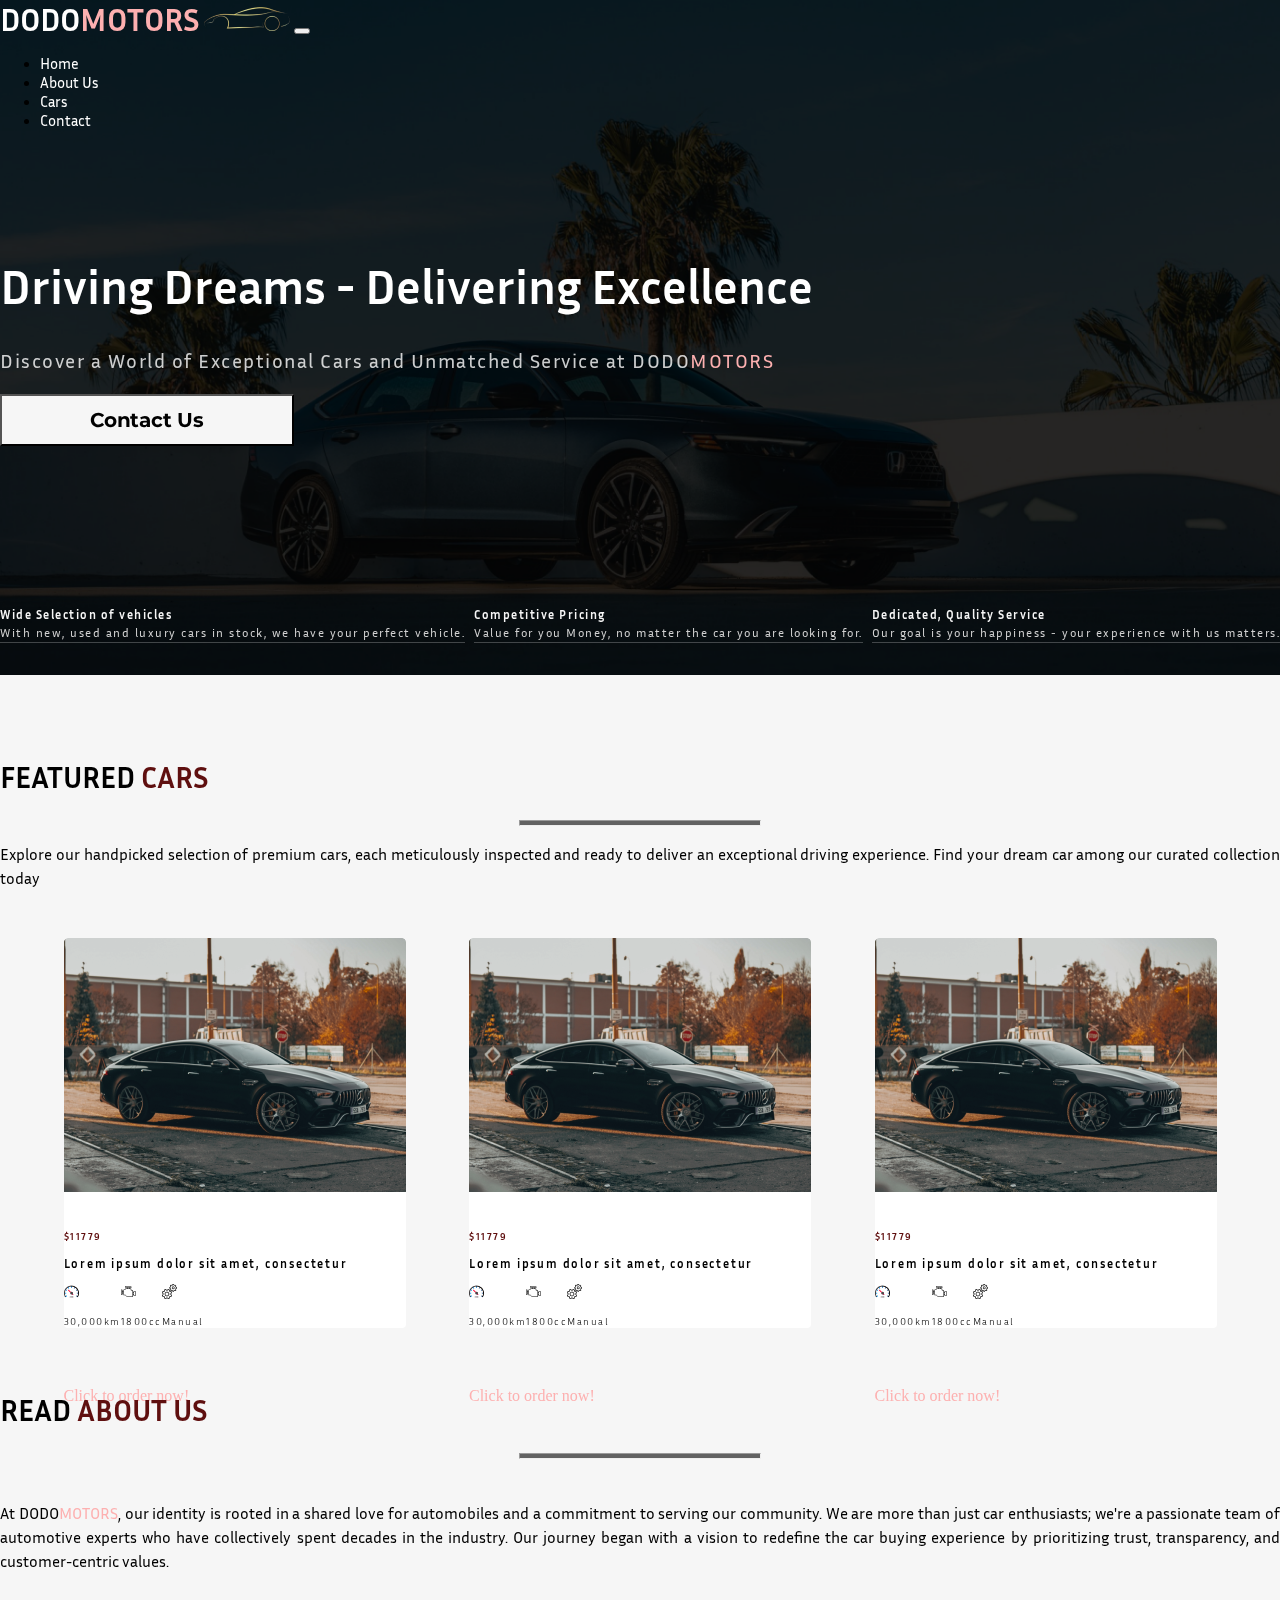
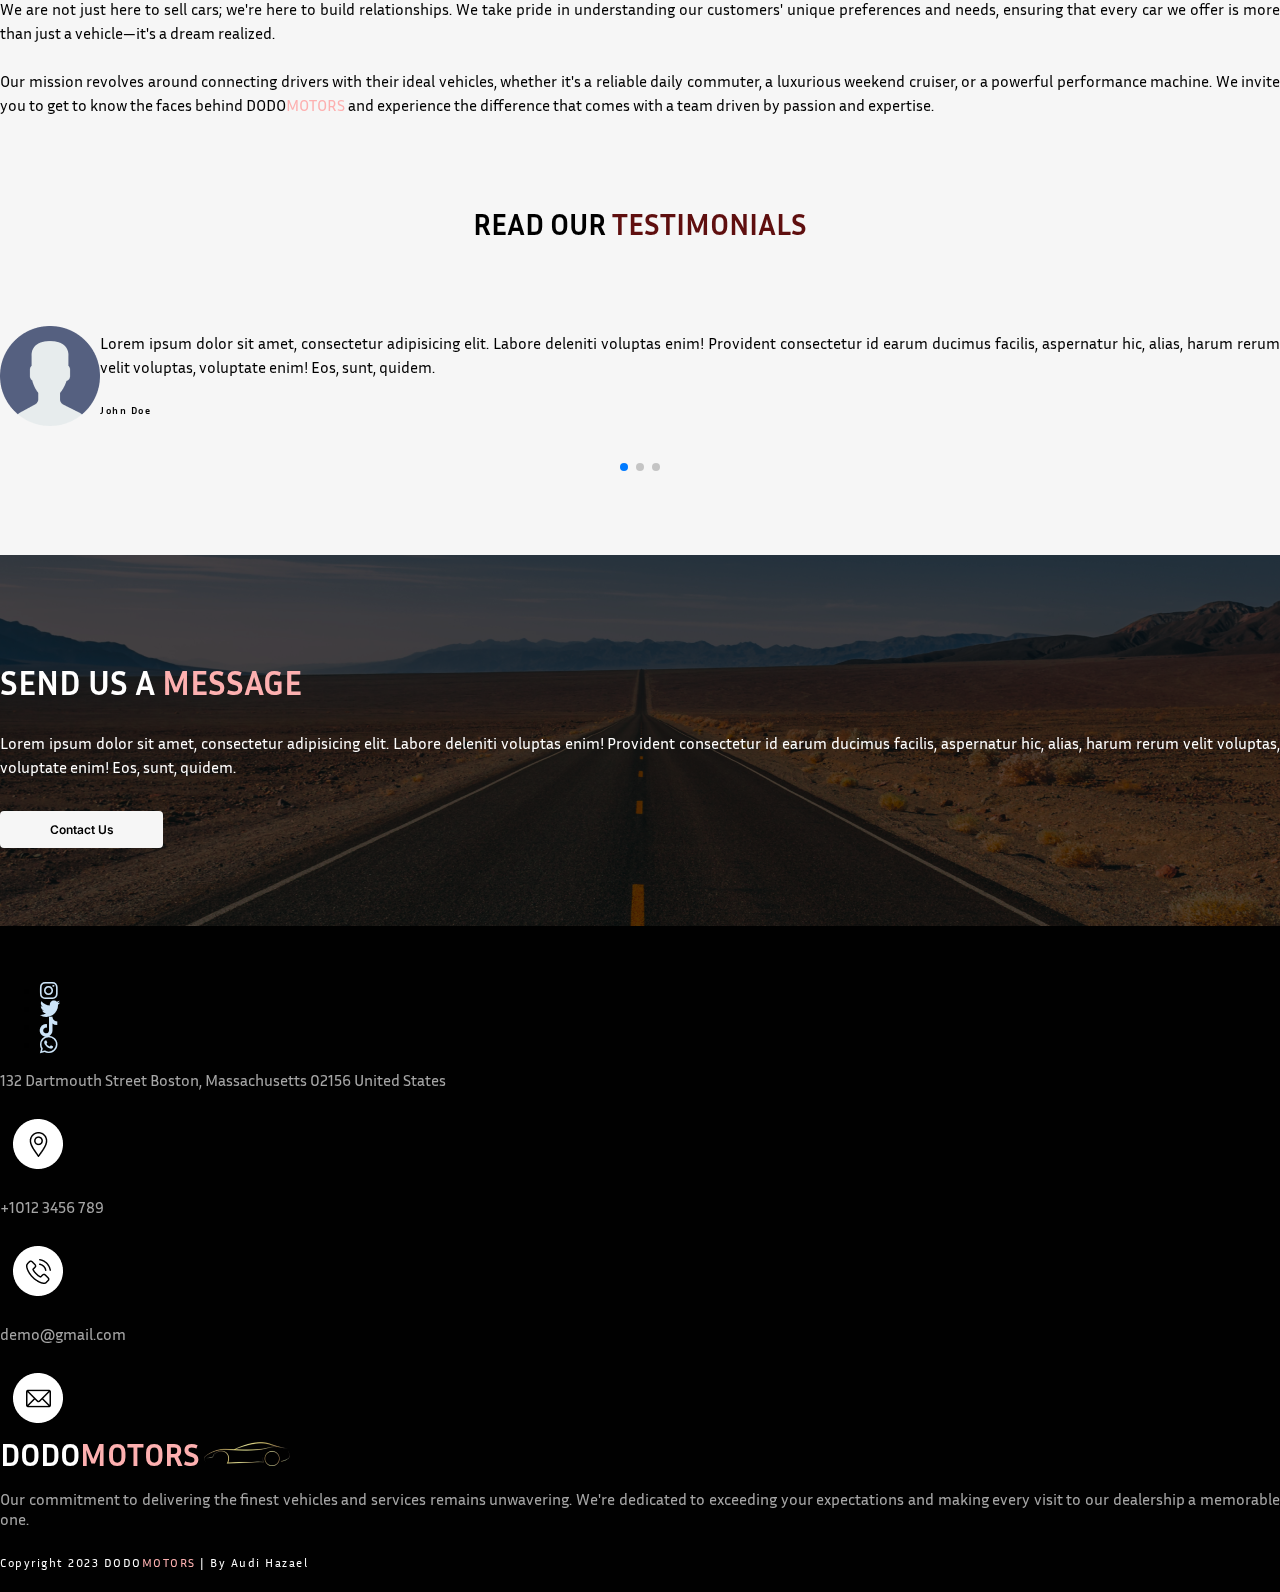
==== commit 0ce6b79a: "Mobile Optimization" ====
--- a/index.html
+++ b/index.html
@@ -29,7 +29,7 @@
   <link href="https://cdn.jsdelivr.net/npm/bootstrap@5.3.1/dist/css/bootstrap.min.css" rel="stylesheet"
     integrity="sha384-4bw+/aepP/YC94hEpVNVgiZdgIC5+VKNBQNGCHeKRQN+PtmoHDEXuppvnDJzQIu9" crossorigin="anonymous">
 
-  <link rel="stylesheet" href="/Styles/styles.css">
+  <link rel="stylesheet" href="styles.css">
   <!-- Swiper CSS -->
   <link rel="stylesheet" href="https://unpkg.com/swiper/swiper-bundle.min.css">
   <link rel="stylesheet" href="https://cdn.jsdelivr.net/npm/swiper@10/swiper-bundle.min.css" />
@@ -43,7 +43,7 @@
     <nav class="navbar navbar-expand-lg  animate__animated animate__fadeIn animate__slower">
       <div class="container d-flex">
         <a class="navbar-brand" href="index.html">DODO<span class="motors">MOTORS</span></a>
-        <img src="/Images/car.png" alt="" class="logo">
+        <img src="/Images/car.png" alt="logo image" class="logo">
         </a>
 
         <button class="navbar-toggler" type="button" data-bs-toggle="collapse" data-bs-target="#navbarNav"
@@ -110,7 +110,7 @@
       </div>
     </div>
     <div class="row car-rows">
-      <div class="col-4 ">
+      <div class="col-4 featured-cars ">
         <img class="car m-0 p-0" src="/Images/mercedes-benz.png" alt="">
         <div class="ms-4">
           <p class="money">$11779</p>
@@ -129,9 +129,12 @@
               <p class="value">Manual</p>
             </div>
           </div>
-        </div>
-      </div>
-      <div class="col-4 ">
+          <div class="mt-2 mb-4">
+            <a href="">Click to order now!</a>
+          </div>
+        </div>
+      </div>
+      <div class="col-4 featured-cars">
         <img class="car m-0 p-0" src="/Images/mercedes-benz.png" alt="">
         <div class="ms-4">
           <p class="money">$11779</p>
@@ -150,9 +153,12 @@
               <p class="value">Manual</p>
             </div>
           </div>
-        </div>
-      </div>
-      <div class="col-4 ">
+          <div class="mt-2 mb-4">
+            <a href="">Click to order now!</a>
+          </div>
+        </div>
+      </div>
+      <div class="col-4 featured-cars">
         <img class="car m-0 p-0" src="/Images/mercedes-benz.png" alt="">
         <div class="ms-4">
           <p class="money">$11779</p>
@@ -170,6 +176,9 @@
               <img class="icon me-2" src="/Images/transmission.png" alt="">
               <p class="value">Manual</p>
             </div>
+          </div>
+          <div class="mt-2 mb-4">
+            <a href="">Click to order now!</a>
           </div>
         </div>
       </div>
@@ -327,9 +336,9 @@
 
   <!-- Swiper JS -->
   <script src="https://unpkg.com/swiper/swiper-bundle.min.js"></script>
-  <script src="/JavaScript/swiper.js"></script>
+  <script src="swiper.js"></script>
   <script src="https://cdn.jsdelivr.net/npm/swiper@10/swiper-bundle.min.js"></script>
-  <script src="/JavaScript/imageSwiper.js"></script>
+  <script src="imageSwiper.js"></script>
 </body>
 
 </html>--- a/styles.css
+++ b/styles.css
@@ -0,0 +1,488 @@
+@import url('https://fonts.googleapis.com/css2?family=Inria+Sans:wght@300;400;700&family=Inter:wght@100;300;400;500;600;700&family=Montserrat+Alternates:wght@400;600;700&family=Montserrat:wght@100;200;300;400;500;600;700;800;900&display=swap');
+
+body {
+  margin: 0;
+  padding: 0;
+  background: #f6f6f6;
+}
+
+hr {
+  width: 240px;
+  height: 4px;
+  flex-shrink: 0;
+  background: rgba(0, 0, 0, 0.60);
+  margin-top: 0px;
+  padding-top: 0px;
+}
+
+span.alternate-color {
+  color: #5F0F0F;
+}
+
+span.alternate-colorII {
+  color: #FDB0B0;
+}
+
+h2 {
+  color: #000;
+  font-family: Inria Sans;
+  font-size: 30px;
+  font-style: normal;
+  font-weight: 600;
+  line-height: normal;
+}
+
+a {
+  text-decoration: none;
+}
+
+/* Hero & Navihations */
+header {
+  background: url('../Images/Hero.png') lightgray 50% / cover no-repeat;
+  height: 75dvh;
+  flex-shrink: 0;
+}
+
+header.alternate-header {
+  height: 40dvh;
+}
+
+.hero {
+  margin: 8rem 0;
+}
+
+.navbar-brand {
+  color: #FFF;
+  font-family: Inria Sans;
+  font-size: 32px;
+  font-style: normal;
+  font-weight: 600;
+  line-height: normal;
+}
+
+.motors {
+  color: #FDB0B0;
+}
+
+.navbar-nav li.nav-item a.nav-link {
+  color: #FFF;
+  text-align: center;
+  font-family: Inria Sans;
+  font-size: 15px;
+  font-style: normal;
+  font-weight: 400;
+  line-height: normal;
+}
+
+.navbar-nav .socials li a {
+  color: #f1f1f1;
+  cursor: pointer;
+  transition: all 0.3s ease-in-out;
+  width: 18px;
+}
+
+.navbar-nav .socials li a:hover {
+  color: #ffffff;
+  transform: scale(1.2);
+}
+
+.hero h1 {
+  color: #FFF;
+  font-family: Inria Sans;
+  font-size: 48px;
+  font-style: normal;
+  font-weight: 600;
+  line-height: 56px;
+}
+
+.hero p {
+  color: rgba(255, 255, 255, 0.80);
+  font-family: Inria Sans;
+  font-size: 20px;
+  font-style: normal;
+  font-weight: 400;
+  line-height: 28px;
+  letter-spacing: 1.5px;
+
+  margin-top: 2rem;
+}
+
+.hero-button button {
+  display: inline-flex;
+  padding: 12px 0;
+  width: 294px;
+  justify-content: center;
+  align-items: center;
+  background: #F6F6F6;
+
+  color: #010101;
+  font-family: Montserrat;
+  font-size: 20px;
+  font-style: normal;
+  font-weight: 700;
+  line-height: normal;
+  letter-spacing: -0.205px;
+}
+
+.hero-button button:hover {
+  background: #654646;
+  color: #f6f6f6;
+}
+
+.hero .row {
+  margin: 10rem 0 4rem 0;
+  display: flex;
+  justify-content: space-between;
+}
+
+.hero .row .col-3 {
+  border-bottom: 1px solid #ffffff3d;
+}
+
+.hero .row p {
+  font-weight: 400;
+  font-family: Inria Sans;
+  font-size: 12px;
+  line-height: 18px;
+  color: #D2D2D2;
+  margin: 0px;
+  padding: 0px;
+}
+
+.hero .row p.title {
+  font-weight: 700;
+  font-size: 14;
+  color: #f6f6f6;
+}
+
+/* Featured */
+.featured {
+  margin-top: 84px;
+}
+
+.featured-cars {
+  background-color: #fff;
+
+  width: 342px;
+  height: 390px;
+  flex-shrink: 0;
+  border-radius: 4px;
+  margin-bottom: 1rem;
+  padding: 0;
+}
+
+.feature-title {
+  margin-bottom: 3rem;
+}
+
+.featured .row {
+  display: flex;
+  justify-content: space-evenly;
+  align-items: center;
+  margin-bottom: 3rem;
+}
+
+.featured .not-centered {
+  display: flex;
+  justify-content: start;
+  align-items: start;
+}
+
+.alternate-color {
+  color: #5F0F0F;
+}
+
+.featured a {
+  color: #FDB0B0;
+}
+
+.featured p {
+  color: #000;
+  font-family: Inria Sans;
+  font-size: 16px;
+  font-style: normal;
+  font-weight: 400;
+  line-height: 24px;
+  text-align: justify;
+}
+
+.featured img {
+  margin: 0;
+  padding: 0;
+  width: 342px;
+  height: 254px;
+  flex-shrink: 0;
+  border-radius: 4px 4px 0px 0px;
+  mix-blend-mode: darken;
+
+}
+
+img.icon {
+  width: 15px;
+  height: 15px;
+  flex-shrink: 0;
+}
+
+img.car {
+  mix-blend-mode: darken;
+  border-radius: 4px 4px 0px 0px;
+}
+
+p.money {
+  margin-top: 2rem;
+  color: #5F0F0F;
+  font-family: Inria Sans;
+  font-size: 10px;
+  font-style: normal;
+  font-weight: 600;
+  line-height: 16px;
+  letter-spacing: 1.5px;
+}
+
+p.description {
+  width: 296px;
+  color: #000;
+  font-family: Inria Sans;
+  font-size: 12px;
+  font-style: normal;
+  font-weight: 600;
+  line-height: 16px;
+  letter-spacing: 1.8px;
+}
+
+p.value {
+  color: #000;
+  font-family: Inria Sans;
+  font-size: 10px;
+  font-style: normal;
+  font-weight: 300;
+  line-height: 16px;
+  letter-spacing: 1.5px;
+}
+
+/* About Us */
+.about-us p {
+  color: #000;
+  font-family: Inria Sans;
+  font-size: 16px;
+  font-style: normal;
+  font-weight: 400;
+  line-height: 24px;
+  /* width: 95%; */
+  text-align: justify;
+}
+
+/* Testimonials */
+.testimonials {
+  margin-top: 4rem;
+}
+
+.testimonials .title {
+  display: flex;
+  justify-content: center;
+  align-items: center;
+  margin-bottom: 3rem;
+}
+
+.testimonials .row {
+  display: flex;
+  justify-content: center;
+  align-items: center;
+}
+
+.testimonials p {
+  flex-shrink: 0;
+  color: #000;
+  font-family: Inria Sans;
+  font-size: 16px;
+  font-style: normal;
+  font-weight: 400;
+  line-height: 24px;
+  text-align: justify;
+}
+
+.testimonials h6 {
+  color: #000;
+  font-family: Inria Sans;
+  font-size: 10px;
+  font-style: normal;
+  font-weight: 700;
+  line-height: 16px;
+  letter-spacing: 1.5px;
+}
+
+/* Contact Us */
+.contact-us {
+  height: 371px;
+  flex-shrink: 0;
+  background: url('../Images/background\ II.png') lightgray 50% / cover no-repeat;
+  margin-top: 5rem;
+
+  display: grid;
+  place-content: center;
+}
+
+.contact-us h2 {
+  color: #FFF;
+  font-family: Inria Sans;
+  font-size: 34px;
+  font-style: normal;
+  font-weight: 600;
+  line-height: normal;
+}
+
+.contact-us p {
+  color: #FFF;
+  font-family: Inria Sans;
+  font-size: 16px;
+  font-style: normal;
+  font-weight: 400;
+  line-height: 24px;
+  text-align: justify;
+}
+
+.contact-button button {
+  width: 163px;
+  height: 37px;
+  flex-shrink: 0;
+  border: none;
+  border-radius: 4px;
+  background: #F6F6F6;
+  color: #000;
+  font-family: Inter;
+  font-size: 12px;
+  font-weight: 600;
+}
+
+.contact-button button:hover {
+  background: #654646;
+}
+
+.contact-button {
+  margin-top: 2rem;
+}
+
+/* Footer */
+.footer {
+  padding-top: 2.5rem;
+  flex-shrink: 0;
+  background: #010101;
+  display: grid;
+  place-content: center;
+}
+
+.footer img.icon {
+  display: flex;
+  width: 50px;
+  height: 50px;
+  padding: 13px 12px 12px 13px;
+  justify-content: center;
+  align-items: center;
+  flex-shrink: 0;
+}
+
+.footer .socials li a {
+  color: #cce4f8;
+  cursor: pointer;
+  transition: all 0.3s ease-in-out;
+}
+
+.footer p {
+  color: #ffffffa6;
+  font-family: Inria Sans;
+  font-size: 16px;
+  font-style: normal;
+  font-weight: 400;
+  line-height: normal;
+  text-align: justify;
+}
+
+p.copyright {
+  color: #FFF;
+  font-family: Inria Sans;
+  font-size: 12px;
+  font-style: normal;
+  font-weight: 400;
+  line-height: 35px;
+  letter-spacing: 1.5px;
+}
+
+/* Swippers */
+.swiper {
+  width: 70%;
+  height: 300px;
+}
+
+.swiper-pagination {
+  position: static !important;
+  margin-top: 1rem;
+}
+
+/* Image Slides */
+.swiper {
+  width: 100%;
+  height: auto;
+}
+
+
+
+/* Media Queries */
+
+@media screen and (max-width: 767px) {
+  hr {
+    width: 150px;
+    height: 3px;
+  }
+
+  h2 {
+    font-size: 20px;
+  }
+
+  p {
+    font-size: 12px;
+  }
+
+  header {
+    height: 80dvh;
+  }
+
+  header.alternate-header {
+    height: 60dvh;
+  }
+
+  .hero h1 {
+    font-size: 30px;
+    line-height: normal;
+  }
+
+  .hero p {
+    font-size: 18px;
+  }
+
+  .hero {
+    margin: 4rem .5rem;
+  }
+
+  .hero-button button {
+    font-size: 16px;
+  }
+
+  .hero .row {
+    display: none;
+  }
+
+  .featured {
+    margin-top: 50px;
+  }
+
+  .featured-cars {
+    width: 90%;
+    height: auto;
+    margin-bottom: 1rem;
+  }
+
+  img.car {
+    width: 100%;
+    height: auto;
+  }
+}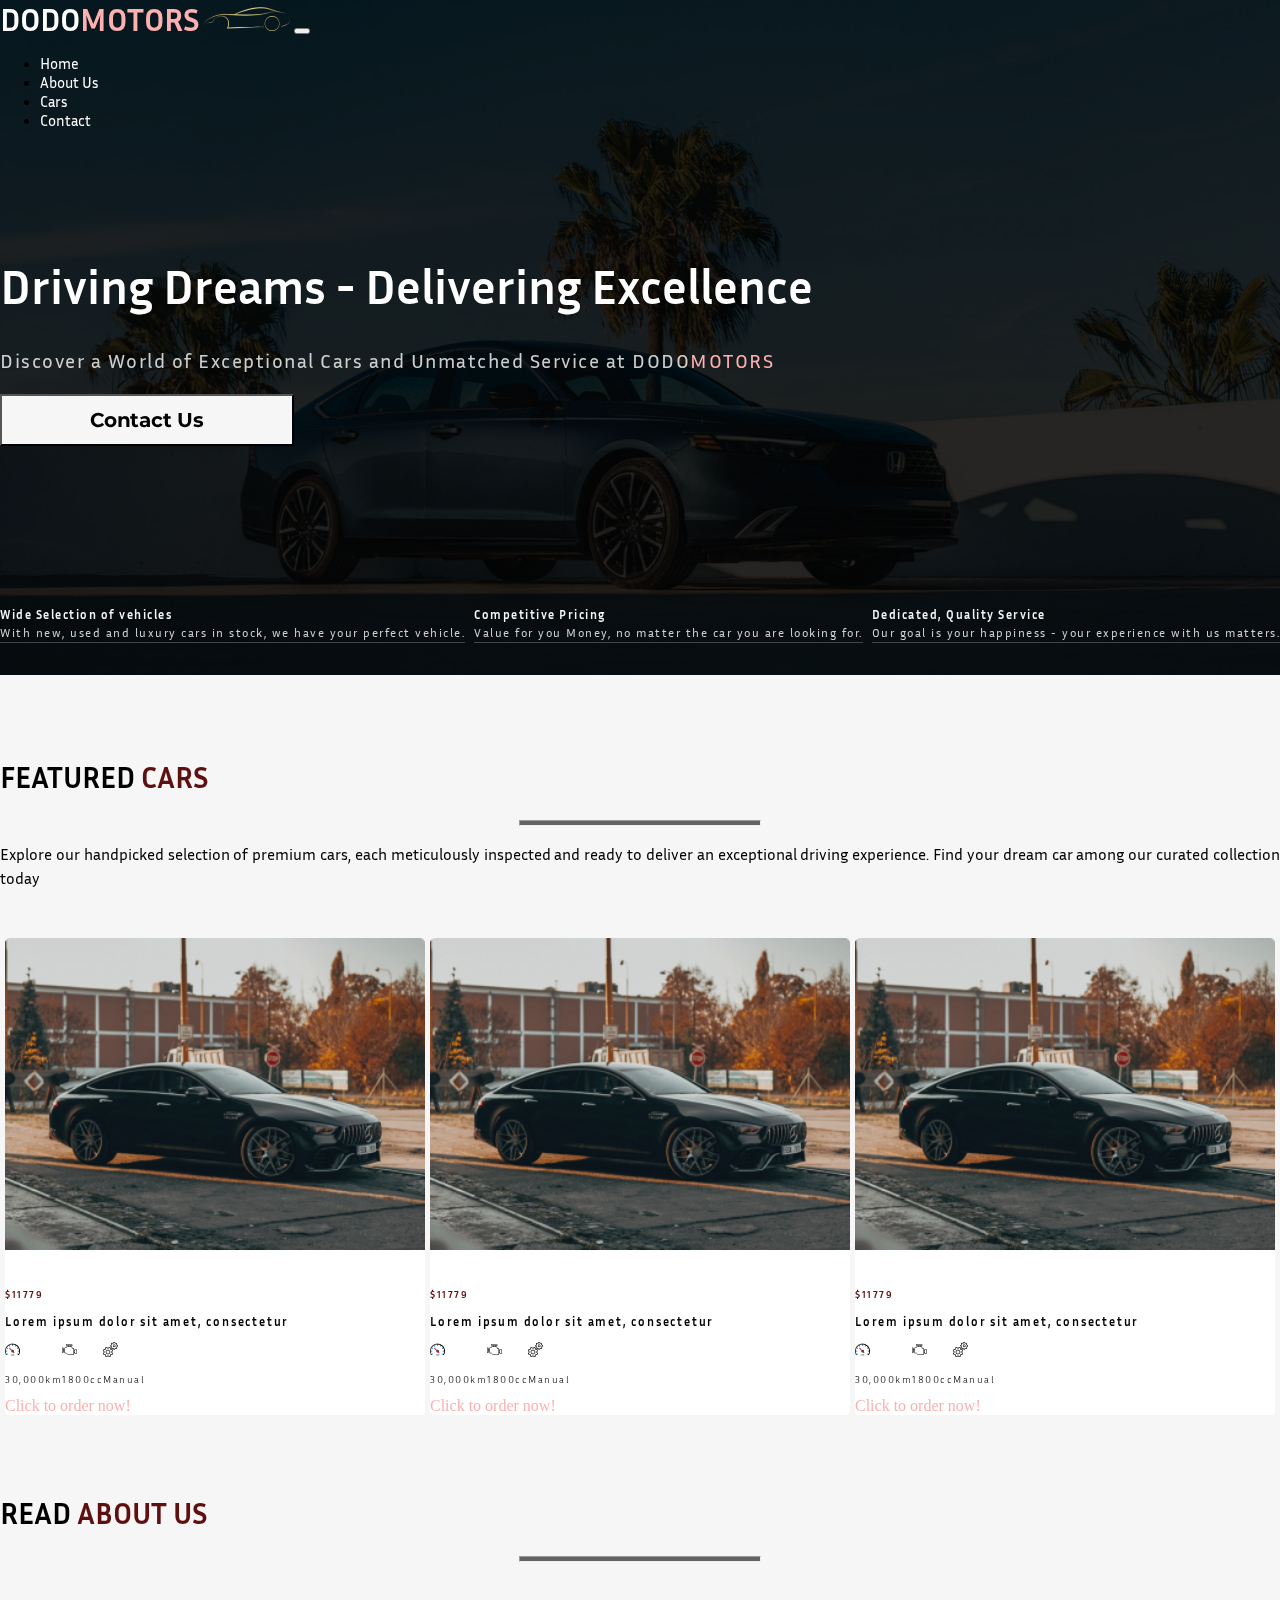
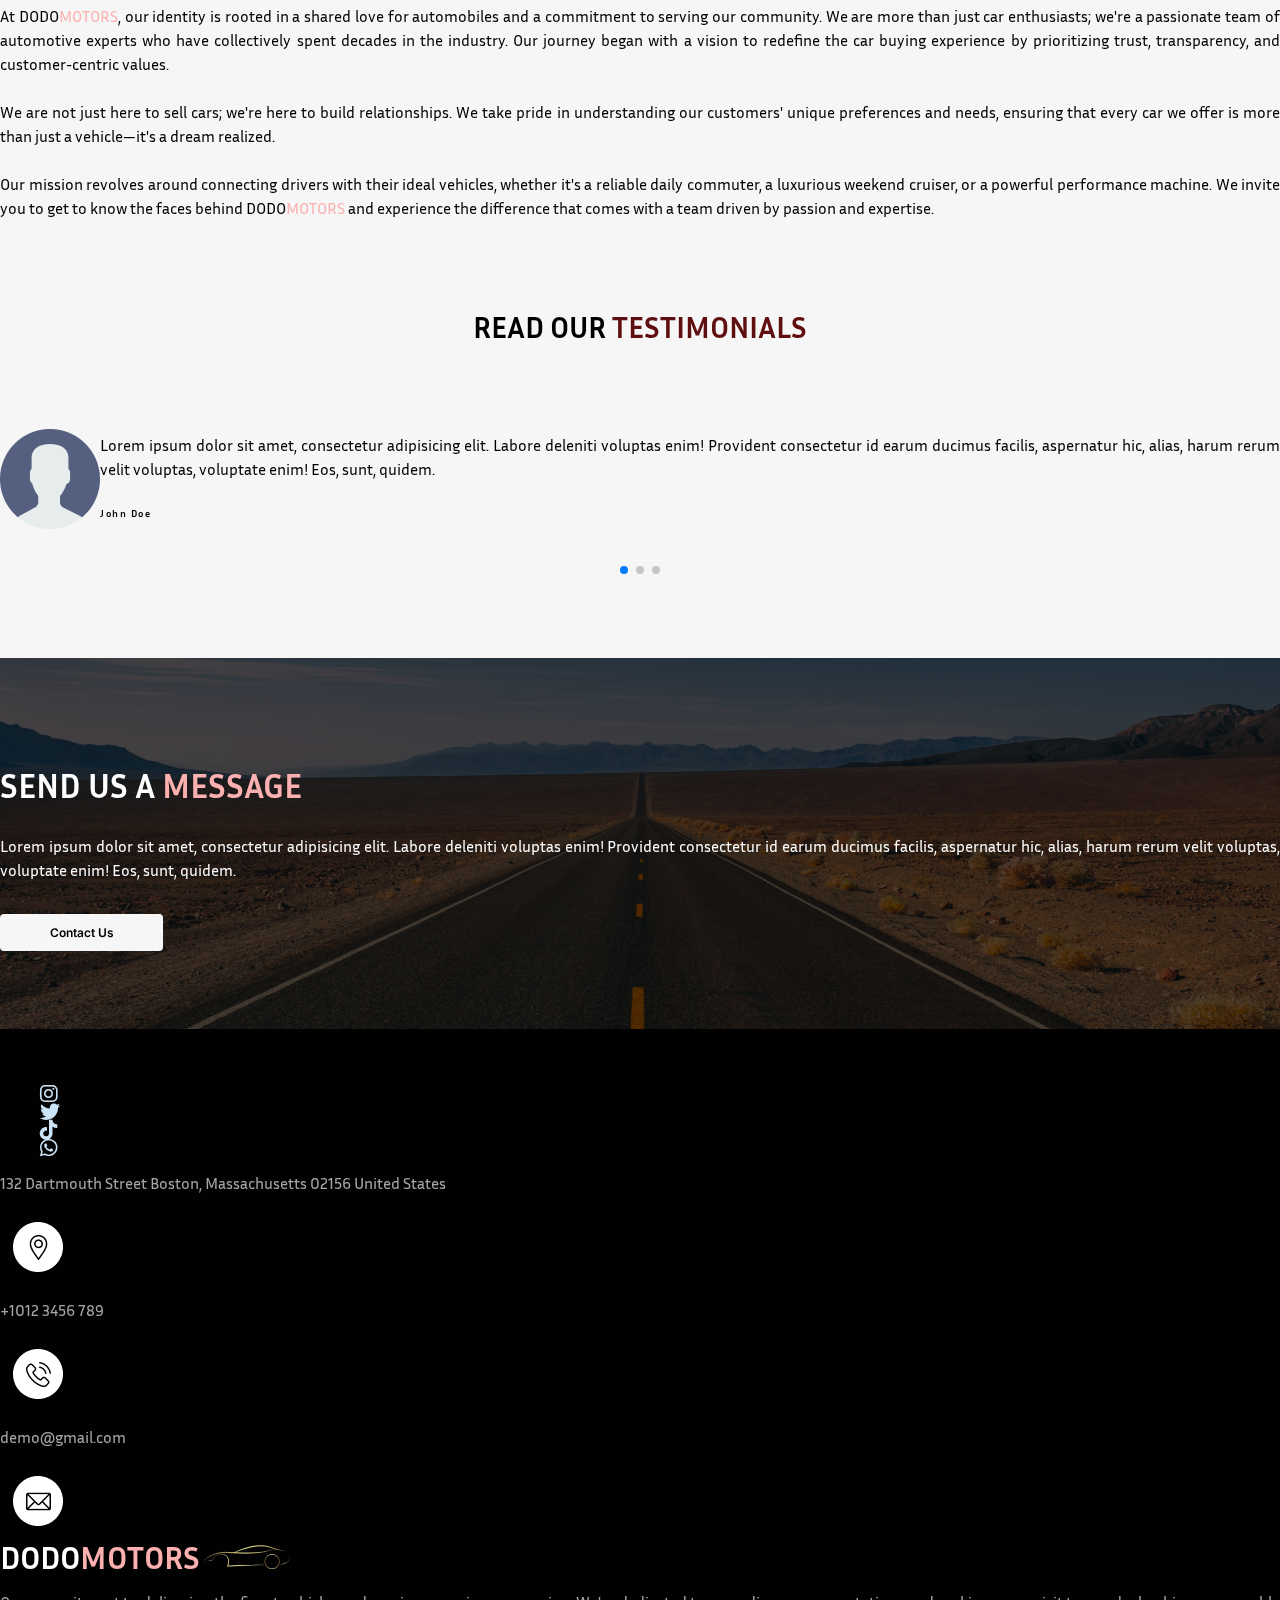
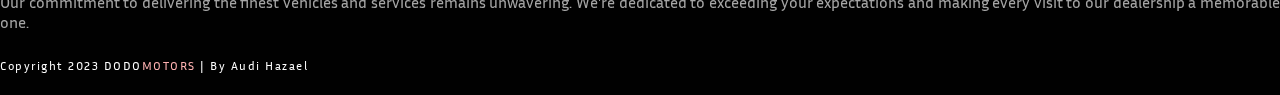
==== commit e03879a7: "Minor Edits" ====
--- a/index.html
+++ b/index.html
@@ -129,7 +129,7 @@
               <p class="value">Manual</p>
             </div>
           </div>
-          <div class="mt-2 mb-4">
+          <div class="mt-2 mb-2">
             <a href="">Click to order now!</a>
           </div>
         </div>
@@ -153,7 +153,7 @@
               <p class="value">Manual</p>
             </div>
           </div>
-          <div class="mt-2 mb-4">
+          <div class="mt-2 mb-2">
             <a href="">Click to order now!</a>
           </div>
         </div>
@@ -177,7 +177,7 @@
               <p class="value">Manual</p>
             </div>
           </div>
-          <div class="mt-2 mb-4">
+          <div class="mt-2 mb-2">
             <a href="">Click to order now!</a>
           </div>
         </div>
--- a/styles.css
+++ b/styles.css
@@ -162,12 +162,11 @@
 
 .featured-cars {
   background-color: #fff;
-
-  width: 342px;
-  height: 390px;
+  width: 420px;
+  height: auto;
   flex-shrink: 0;
   border-radius: 4px;
-  margin-bottom: 1rem;
+  margin-bottom: 2rem;
   padding: 0;
 }
 
@@ -186,6 +185,7 @@
   display: flex;
   justify-content: start;
   align-items: start;
+  margin-bottom: 0;
 }
 
 .alternate-color {
@@ -209,12 +209,11 @@
 .featured img {
   margin: 0;
   padding: 0;
-  width: 342px;
-  height: 254px;
+  width: 420px;
+  height: auto;
   flex-shrink: 0;
   border-radius: 4px 4px 0px 0px;
   mix-blend-mode: darken;
-
 }
 
 img.icon {
